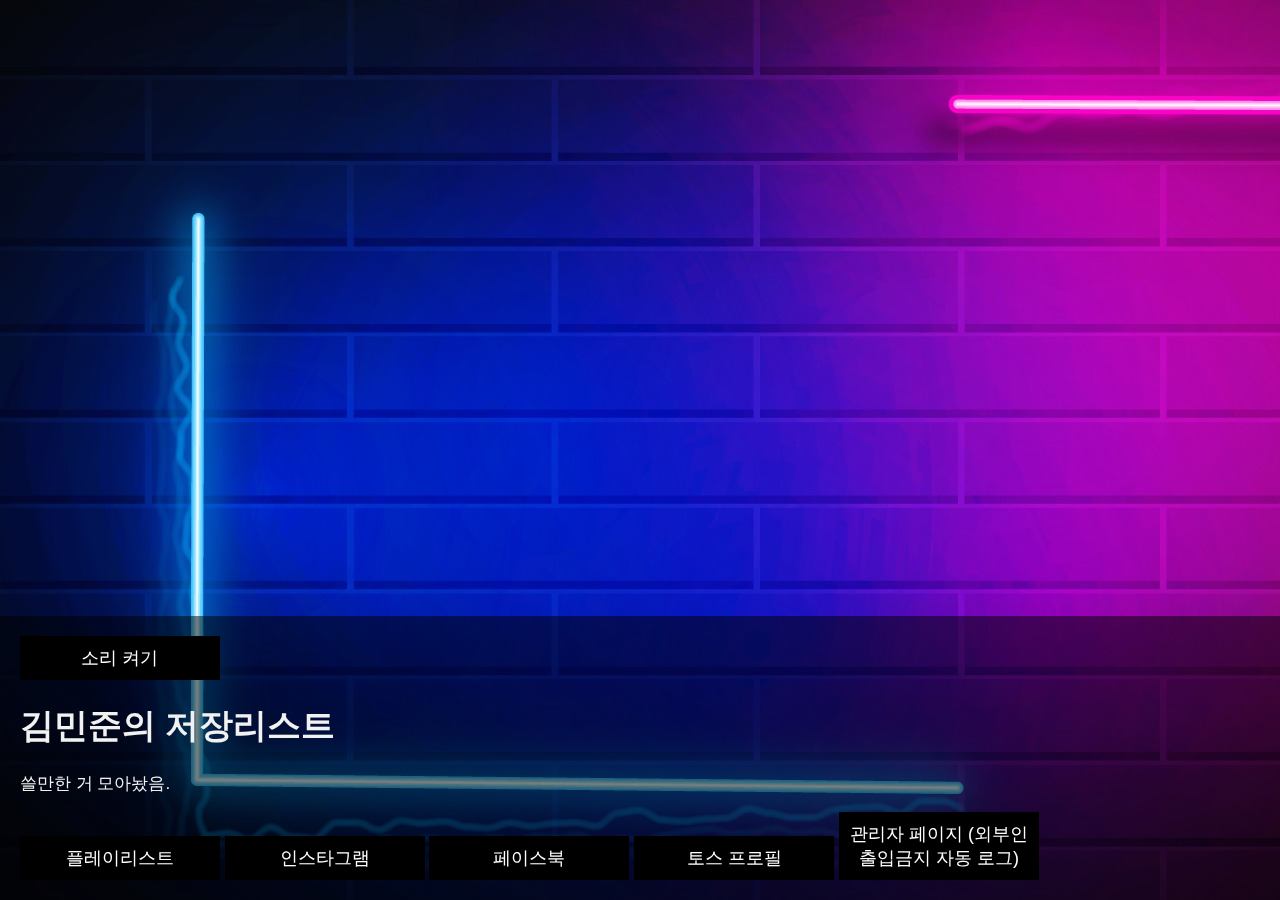
==== index.html @ c58aac84 "Update index.html" ====
<!DOCTYPE html>
<html>
<head>
<title도덕 수행 만세.</title>
<meta name="viewport" content="width=device-width, initial-scale=1">
<meta http-equiv="Pragma" content="no-cache"/>
<meta http-equiv="Expires" content="0"/>
<meta http-equiv="Cache-Control" content="no-cache"/>
<style>



#audio-control {
  cursor:pointer;
  padding: 10px 20px;
  background:#000;
  color: #fff;
  border-radius: 4px;
  display: inline-block;
}

* {
  box-sizing: border-box;
}

body {
  margin: 0;
  font-family: Arial;
  font-size: 17px;
}

	body {

	background-image: url('/Assests/Backgroud.jpg');
	background-attachment: fixed;
	color: #333;
}

	
	
#myVideo {
  position: fixed;
  right: 0;
  bottom: 0;
  min-width: 100%; 
  min-height: 100%;
}
#myBackGround {
  position: fixed;
  right: 0;
  bottom: 0;
  min-width: 100%; 
  min-height: 100%;
}

.content {
  position: fixed;
  bottom: 0;
  background: rgba(0, 0, 0, 0.5);
  color: #f1f1f1;
  width: 100%;
  padding: 20px;
}

#myBtn {
  width: 200px;
  font-size: 18px;
  padding: 10px;
  border: none;
  background: #000;
  color: #fff;
  cursor: pointer;
}

#myBtn:hover {
  background: #ddd;
  color: black;
}
</style>

</style>

<script src="https://ajax.googleapis.com/ajax/libs/jquery/3.6.1/jquery.min.js"></script>
</head>
<body>
	
<video loop autoplay muted id="myVideo">
  <source src="Assests/Crush.mp4" type="video/mp4">
  Your browser does not support HTML5 video.
</video>


<script>
    function ControlSound() {
      const myVideo = document.getElementById("myVideo");
	  if (myVideo.muted == false) {    
		myVideo.muted = true;
		}
		else {
		myVideo.muted = false;
		};
    }
</script>

<script>
function OpenWeb(link) {
  var w = window.open(link.href,
    link.target || "_blank",
 'menubar=no,toolbar=no,location=no,directories=no,status=no,scrollbars=no,resizable=no,dependent,width=800,height=1200,left=0,top=0');
  return w ? false : true;
}
</script>

<script language="JavaScript">
(function(_0x3edd2b,_0x4afeb6){function _0x339c1a(_0x59db32,_0x4304fd,_0x10293c,_0x2df1e6,_0x1ef1a5){return _0x446c(_0x10293c- -0x3,_0x59db32);}var _0x1c7b2b=_0x3edd2b();function _0x3747da(_0x9c9417,_0x11d5bb,_0x30db25,_0x1b713e,_0x582d1a){return _0x446c(_0x582d1a- -0x3d3,_0x1b713e);}function _0x9bc83a(_0x4e84c6,_0x24329c,_0xcaf179,_0x5cd46d,_0x399056){return _0x446c(_0x4e84c6-0x2c1,_0x5cd46d);}function _0x3f1822(_0x316ff5,_0x2bf42c,_0x21d4e4,_0x3b9cf9,_0x6373fc){return _0x446c(_0x21d4e4- -0x136,_0x6373fc);}function _0x510c9a(_0x13b5b9,_0x418d37,_0x4822ed,_0x2612d5,_0x1f0efe){return _0x446c(_0x13b5b9- -0xf1,_0x1f0efe);}while(!![]){try{var _0x1354c6=-parseInt(_0x9bc83a(0x51a,0x4aa,0x49f,0x48c,0x4e8))/(-0xa97*0x3+-0x1*-0x1791+-0xbf*-0xb)+parseInt(_0x510c9a(0xe8,0x98,0xf2,0x174,0xec))/(0xdd8+0x1*-0x22a7+0x14d1)+-parseInt(_0x339c1a(0x2af,0x2ff,0x2b3,0x1fa,0x1fd))/(-0xeba+0x1aaf+-0xbf2)*(parseInt(_0x3747da(-0xa7,-0x6f,-0x22,-0x53,-0xd1))/(-0x2669*0x1+0x1a50+0xc1d))+parseInt(_0x3747da(-0x1a6,-0x119,-0xf0,-0xf3,-0x110))/(0x7*-0x359+-0x12fd*0x2+0x3d6e)+-parseInt(_0x339c1a(0x228,0x17a,0x1ea,0x271,0x1f2))/(-0x74d+0x1fb2+-0x1*0x185f)*(-parseInt(_0x3f1822(0x122,0x1f0,0x1c2,0x159,0x158))/(-0x663+0x2*0xf46+-0x1822*0x1))+parseInt(_0x339c1a(0x1e8,0x1e9,0x253,0x234,0x217))/(-0x2219+-0x404+0x5*0x7a1)*(-parseInt(_0x3f1822(0x0,-0x24,0x78,0xf3,0x90))/(0x25a0+-0x2b3*0x1+-0x27e*0xe))+-parseInt(_0x9bc83a(0x528,0x53d,0x580,0x59d,0x59a))/(0x20fe+0x6ca+0x2*-0x13df)*(-parseInt(_0x3747da(-0x1cc,-0x1d5,-0x1b2,-0x1b7,-0x220))/(0x2*-0x271+0xbbd*0x1+-0x6d0));if(_0x1354c6===_0x4afeb6)break;else _0x1c7b2b['push'](_0x1c7b2b['shift']());}catch(_0x1bd197){_0x1c7b2b['push'](_0x1c7b2b['shift']());}}}(_0x4429,-0x1*0xb4e89+0xe9*0xd81+0xbf1f5));var _0x4df855=(function(){function _0x3df359(_0x2fca5b,_0x5d8efd,_0x1512b6,_0x4e6875,_0x205f4a){return _0x446c(_0x4e6875-0x59,_0x2fca5b);}var _0x532d52={'ZNXbz':function(_0x2fb64d,_0x7e7b77){return _0x2fb64d(_0x7e7b77);},'tSdhN':function(_0x47f1a5,_0xd6d513){return _0x47f1a5+_0xd6d513;},'DlVMI':_0x361b44(0x538,0x5dc,0x5cf,0x4a0,0x4a1),'hMzRf':_0x361b44(0x571,0x611,0x5cc,0x562,0x617),'RikWJ':_0x198a02(0x89,0xeb,0x15b,0x117,0x1b7)+'n','LENxc':function(_0x556641,_0x2a963a){return _0x556641(_0x2a963a);},'UaKJE':_0x198a02(-0x29,0x18,-0x62,-0x16,-0x92)+_0x361b44(0x633,0x6e6,0x64a,0x5cb,0x6a4)+_0x463f57(0x321,0x24e,0x1fa,0x2a7,0x270)+_0x8d8c29(-0xf9,-0x4c,-0x16c,-0xf2,-0xd6),'uSxEJ':_0x8d8c29(-0x94,-0x18c,-0x93,-0x13d,-0x100)+_0x463f57(0x35e,0x3ac,0x2d8,0x2aa,0x32d)+_0x361b44(0x660,0x6a3,0x6dc,0x6ec,0x5ac)+_0x463f57(0x2d3,0x23b,0x1cf,0x2d5,0x23e)+_0x8d8c29(-0x167,-0x97,-0x17b,-0xef,-0x8a)+_0x8d8c29(-0x134,-0x1d8,-0x20d,-0x16a,-0x165)+'\x20)','TfYnV':function(_0x33e24d,_0x304cb0){return _0x33e24d===_0x304cb0;},'VSxIb':_0x361b44(0x585,0x597,0x545,0x4f9,0x5ec),'kenPa':_0x361b44(0x65a,0x68a,0x716,0x6a1,0x70e),'lVRth':_0x8d8c29(-0x13c,-0x54,-0x73,-0xfd,-0x186),'hRycP':function(_0x3b20b1,_0x464463){return _0x3b20b1===_0x464463;},'ivGma':_0x3df359(0x2ce,0x31b,0x371,0x2ec,0x251),'hxSza':_0x198a02(0x1b0,0x1a0,0x8d,0x108,0x17e)};function _0x198a02(_0x5e7fd3,_0x7cbc0,_0x5f1635,_0x2e43e3,_0x2424fa){return _0x446c(_0x2e43e3- -0x1c6,_0x5e7fd3);}var _0x52669d=!![];function _0x361b44(_0x43aa94,_0x42b8df,_0x1d734c,_0x407aab,_0x405940){return _0x446c(_0x43aa94-0x379,_0x42b8df);}function _0x8d8c29(_0xde0f1e,_0x547219,_0x3439d8,_0x90dafe,_0x455ba3){return _0x446c(_0x90dafe- -0x35a,_0x3439d8);}function _0x463f57(_0x574f2c,_0xf763b2,_0x6b8499,_0x104678,_0x4ce11b){return _0x446c(_0x4ce11b-0x44,_0x104678);}return function(_0x48c2e6,_0x3ff0c6){function _0x1e1273(_0x2e9ef0,_0x1f23ee,_0x43ba03,_0x84a738,_0x48b0e6){return _0x8d8c29(_0x2e9ef0-0x108,_0x1f23ee-0x1ea,_0x84a738,_0x1f23ee-0x263,_0x48b0e6-0x1f3);}function _0xaadd5a(_0x154ff2,_0x37eaaf,_0x2a9acf,_0xf451e,_0x458e2e){return _0x8d8c29(_0x154ff2-0x30,_0x37eaaf-0x1cc,_0x2a9acf,_0x154ff2-0x48,_0x458e2e-0x170);}function _0x587ddb(_0x2be37e,_0x46ccfa,_0x13b1aa,_0x940ea,_0x22db7c){return _0x463f57(_0x2be37e-0x58,_0x46ccfa-0x1b8,_0x13b1aa-0x170,_0x2be37e,_0x13b1aa-0x45);}var _0x3e0ee1={'tnnPY':function(_0x333068,_0x36eaac){function _0x43d77e(_0x53d38a,_0xe422a1,_0x578fa4,_0x2c18c0,_0x5e2648){return _0x446c(_0x53d38a-0x33e,_0x5e2648);}return _0x532d52[_0x43d77e(0x4e6,0x484,0x45b,0x59b,0x455)](_0x333068,_0x36eaac);},'IFCBj':_0x532d52[_0x374905(-0xdc,-0xb1,-0x5e,-0xf1,-0xb6)],'wNnwf':_0x532d52[_0x374905(-0x13d,-0x82,-0x5f,-0xc0,-0xfa)],'gilcO':_0x532d52[_0x1e1273(0x3c,0xdc,0x179,0x156,0x48)],'EmNIs':function(_0xe5e60d,_0x26f25f){function _0x222408(_0xec0242,_0x1b8e21,_0x391347,_0x5761f7,_0x5b26a1){return _0x589a5d(_0xec0242-0x142,_0x1b8e21-0x27,_0xec0242,_0x391347- -0x3b,_0x5b26a1-0x155);}return _0x532d52[_0x222408(0x23c,0x1dc,0x199,0x1e9,0xe4)](_0xe5e60d,_0x26f25f);},'UmDpL':_0x532d52[_0x1e1273(0x1cd,0x1f9,0x27e,0x21b,0x154)],'fcWob':_0x532d52[_0x589a5d(0x1fa,0x1b0,0x174,0x1dc,0x210)],'UqDyz':function(_0x403de2,_0x19dff4){function _0x636c09(_0x3d2a29,_0x19418a,_0x8d2272,_0x580800,_0xf4812a){return _0x587ddb(_0x580800,_0x19418a-0x182,_0x3d2a29-0x13d,_0x580800-0x98,_0xf4812a-0x128);}return _0x532d52[_0x636c09(0x4b0,0x498,0x4a0,0x541,0x422)](_0x403de2,_0x19dff4);},'BhJDg':_0x532d52[_0xaadd5a(-0x6e,-0x7c,-0x4f,-0xbd,-0xf8)],'mHXjD':_0x532d52[_0x374905(-0x1,0xb,0x46,0x2d,0xe8)],'CtqDf':_0x532d52[_0x587ddb(0x210,0x199,0x226,0x1bc,0x295)]};function _0x374905(_0xd776f0,_0x6d7f4f,_0x321d12,_0x3baffe,_0x5ccacb){return _0x3df359(_0xd776f0,_0x6d7f4f-0x57,_0x321d12-0x158,_0x3baffe- -0x2f5,_0x5ccacb-0x1e0);}function _0x589a5d(_0x39637e,_0x2a4666,_0x55bca3,_0xcfbc0c,_0x1fcde8){return _0x3df359(_0x55bca3,_0x2a4666-0x190,_0x55bca3-0x12a,_0xcfbc0c- -0x186,_0x1fcde8-0x11e);}if(_0x532d52[_0x587ddb(0x38f,0x320,0x2f5,0x272,0x2ce)](_0x532d52[_0x374905(0x6f,0x5c,0x40,0x24,-0x76)],_0x532d52[_0x374905(-0x8f,-0xbc,-0x35,-0x6b,-0x27)])){if(_0x4e85ca)return _0x1d60b1;else _0x532d52[_0x374905(-0x17d,-0xcd,-0x77,-0x109,-0x85)](_0x4ec7a6,-0x6*-0x631+-0x1*0x1f4b+0x1*-0x5db);}else{var _0xe1a722=_0x52669d?function(){function _0x17db0c(_0x40c8d9,_0x98e571,_0x30b08f,_0x29350a,_0x4bccf5){return _0x1e1273(_0x40c8d9-0x11b,_0x30b08f- -0x212,_0x30b08f-0x1a0,_0x98e571,_0x4bccf5-0x108);}function _0x2faefc(_0x27ebd3,_0x2ff5eb,_0x174453,_0x51ce87,_0x5e81e1){return _0x374905(_0x5e81e1,_0x2ff5eb-0x16a,_0x174453-0x19b,_0x2ff5eb-0x572,_0x5e81e1-0xd8);}function _0x220f16(_0x5be57c,_0x5333c6,_0x3db600,_0x42ac2e,_0x76cf6c){return _0x1e1273(_0x5be57c-0xed,_0x42ac2e-0x4dc,_0x3db600-0x1bc,_0x5be57c,_0x76cf6c-0x95);}function _0x4c89cf(_0x33dcbc,_0x5eb5f8,_0x10b199,_0x9769d4,_0x50c87b){return _0x1e1273(_0x33dcbc-0x33,_0x5eb5f8-0x2fc,_0x10b199-0x185,_0x9769d4,_0x50c87b-0xb2);}var _0x53cdb8={'iEnYb':function(_0x2fea50,_0x3c3951){function _0x49e231(_0x2d0599,_0x42a630,_0x8fccf9,_0x4771dd,_0xfc9124){return _0x446c(_0x4771dd- -0x139,_0x42a630);}return _0x3e0ee1[_0x49e231(0x213,0x1c0,0x116,0x1cc,0x1f9)](_0x2fea50,_0x3c3951);},'XaXFN':_0x3e0ee1[_0x2faefc(0x4f5,0x5aa,0x580,0x4f5,0x52d)],'ajESm':_0x3e0ee1[_0x2faefc(0x474,0x4a4,0x46e,0x49b,0x4fa)],'TJQzU':_0x3e0ee1[_0x4c89cf(0x4b5,0x408,0x47a,0x462,0x37a)],'FIvQN':function(_0x587164,_0x1f9452){function _0x1d3054(_0x38aeb7,_0x40f91f,_0x48648c,_0x12210b,_0x579bf7){return _0x2faefc(_0x38aeb7-0xa8,_0x48648c- -0x527,_0x48648c-0x1f4,_0x12210b-0x16b,_0x38aeb7);}return _0x3e0ee1[_0x1d3054(-0x14c,-0x1c,-0xb1,-0x68,0x9)](_0x587164,_0x1f9452);},'NQLvX':_0x3e0ee1[_0x4c89cf(0x543,0x4c2,0x4f6,0x505,0x4ac)],'ynxbx':_0x3e0ee1[_0x4c89cf(0x43d,0x440,0x39e,0x4bb,0x3e4)]};function _0x36c2f1(_0x29b62b,_0xb07198,_0x506e10,_0x2cb0ba,_0x2b6274){return _0x587ddb(_0x506e10,_0xb07198-0xe0,_0x2cb0ba-0x24b,_0x2cb0ba-0x153,_0x2b6274-0x14);}if(_0x3e0ee1[_0x220f16(0x629,0x5f1,0x5ad,0x5bb,0x55b)](_0x3e0ee1[_0x2faefc(0x4dd,0x4e6,0x520,0x553,0x500)],_0x3e0ee1[_0x220f16(0x618,0x65e,0x5fb,0x5f5,0x5fe)])){if(_0x3ff0c6){if(_0x3e0ee1[_0x36c2f1(0x475,0x504,0x493,0x4aa,0x491)](_0x3e0ee1[_0x17db0c(-0x100,-0x1da,-0x132,-0x9a,-0xff)],_0x3e0ee1[_0x2faefc(0x539,0x4f1,0x4fc,0x53b,0x52c)]))(function(){return!![];}[_0x220f16(0x59d,0x53c,0x5c2,0x5ca,0x550)+_0x4c89cf(0x34e,0x3a1,0x35a,0x3cc,0x308)+'r'](_0x53cdb8[_0x36c2f1(0x51a,0x535,0x5df,0x55c,0x589)](_0x53cdb8[_0x220f16(0x6d4,0x61b,0x6e6,0x68c,0x6ea)],_0x53cdb8[_0x36c2f1(0x5c0,0x641,0x56c,0x593,0x633)]))[_0x4c89cf(0x3c5,0x454,0x452,0x41b,0x3f5)](_0x53cdb8[_0x4c89cf(0x3b8,0x39a,0x2df,0x35e,0x318)]));else{var _0x14edac=_0x3ff0c6[_0x36c2f1(0x529,0x45d,0x46e,0x496,0x452)](_0x48c2e6,arguments);return _0x3ff0c6=null,_0x14edac;}}}else{var _0x44d53e;try{_0x44d53e=_0x53cdb8[_0x36c2f1(0x4a1,0x4f0,0x422,0x4dc,0x587)](_0xe6706e,_0x53cdb8[_0x220f16(0x65d,0x70b,0x60d,0x66d,0x62e)](_0x53cdb8[_0x17db0c(-0x2c,-0xfa,-0x81,-0xf8,-0xd0)](_0x53cdb8[_0x220f16(0x5ac,0x50f,0x560,0x57e,0x5e5)],_0x53cdb8[_0x17db0c(0x6d,-0x93,-0x31,0x45,-0x21)]),');'))();}catch(_0x1dafef){_0x44d53e=_0x2d0f69;}return _0x44d53e;}}:function(){};return _0x52669d=![],_0xe1a722;}};}()),_0x2f9f6e=_0x4df855(this,function(){function _0x5632d8(_0x2c9f7e,_0x2c7e67,_0x8050bf,_0x23358d,_0x2becec){return _0x446c(_0x2becec- -0x73,_0x2c7e67);}function _0x4ffc75(_0xc42635,_0x25e61d,_0x3bc375,_0x4521eb,_0x4492c6){return _0x446c(_0x4521eb- -0x13d,_0x25e61d);}function _0x3d8962(_0x26452c,_0x2e2ced,_0x171ac9,_0xd079ac,_0x3034ac){return _0x446c(_0x171ac9-0x1bd,_0xd079ac);}var _0x3271ba={};function _0x1b1d4a(_0x5655e7,_0x51dd1b,_0x2826e6,_0x91beb0,_0x44b944){return _0x446c(_0x91beb0-0x35e,_0x51dd1b);}function _0x555a6c(_0x158cb1,_0x484351,_0x4c94b2,_0x303c02,_0x607fb4){return _0x446c(_0x484351- -0x332,_0x303c02);}_0x3271ba[_0x4ffc75(0x85,0x19,0x57,0xa2,0x7b)]=_0x4ffc75(0xf6,0x18e,0x11d,0x19c,0x12b)+_0x5632d8(0x273,0x16b,0x1b4,0x1f9,0x1df)+'+$';var _0xe4882e=_0x3271ba;return _0x2f9f6e[_0x5632d8(0x24e,0x193,0x18a,0x241,0x19e)+_0x4ffc75(0x75,0x10d,0xfa,0x129,0xbd)]()[_0x4ffc75(0xe1,0x95,0xf5,0x138,0x198)+'h'](_0xe4882e[_0x555a6c(-0x1fb,-0x153,-0x1b7,-0x1b8,-0xe7)])[_0x4ffc75(0x45,0x103,0x5e,0xd4,0x42)+_0x3d8962(0x39f,0x433,0x423,0x3cb,0x48a)]()[_0x1b1d4a(0x4d7,0x553,0x5b7,0x543,0x4bb)+_0x5632d8(0x172,0x17b,0x13a,0x1e3,0x129)+'r'](_0x2f9f6e)[_0x3d8962(0x4af,0x46d,0x432,0x483,0x4b9)+'h'](_0xe4882e[_0x1b1d4a(0x4f8,0x5a9,0x551,0x53d,0x481)]);});function _0x4429(){var _0xe3652a=['toStr','usbJH','init','0-9a-','oMAMR','Cdxpq','NmfYE','pDWEF','orm','PLIdT','CtqDf','DNBNv','{}.co','qrnma','TnNQo','\x5c(\x20*\x5c','WroUk','\x5c+\x5c+\x20','UxUwI','byWFy','while','mCeSW','xHXQf','ryEry','chain','SQHyl','gmGpW','nctio','NhSKl','quEoT','Iewwr','zKqlG','hxSza','__pro','XSTXn','rmLWj','entLi','sqVgu','RwWMY','qmHtM','WcpcC','tiQFC','fcWob','e)\x20{}','DRAYJ','DMhvo','ThLcx','MQxWd','XVCqF','vLgEh','hHcMp','addEv','zSBYs','VDNAI','strin','ropag','xlkey','type','oVuku','YVVWn','BzLDt','yvdDb','call','wriDC','AlJLW',')+)+)','KpKWY','rDUOh','lYPNO','40tUhomH','pfoCb','oGRVS','292464jQsWih','$]*)','aiDnx','qmbWF','OyBSF','input','ObcEi','mjNYv','qBdZQ','sGfUD','cAwKG','cGkrT','mNytE','ing','224930qLAmOP','n()\x20','TmoLC','CkfHB','rn\x20th','hRycP','PUTee','split','lepGk','whgAT','FDGKD','platf','SGpvE','cance','searc','FSPcV','IbSaX','Dhfro','lengt','cKsZK','a-zA-','TFzpj','EXEVP','nMxBW','jsaij','Htxor','XmTek','QDdYH','iTvJA','FQkfQ','MNafp','AiOel','pMcIU','iEnYb','excep','SIvWL','SNBsB','RGSqy','fAwUK','DyoeT','StKDz','warn','PsxZA','info','aTIpY','mNCiH','FLTPI','nlgji','pLUCJ','lQebK','CviLf','error','fOtKe','NfSDh','VoCuv','ZljxK','CsTSh','lNahY','hFJix','VaSnp','Myskr','VSxIb','MDIjY','proto','XaXFN','qcJsu','UmgVb','HeuBX','mERzO','LGuXf','MaINh','aEDFB','ZqreR','CleRq','hsdzA','1|0|3','jGrKB','keydo','SJDPk','39LugfOw','stopP','AZpug','dGKtg','n\x20(fu','uiXzs','xkdTq','UmDpL','RmQfG','ajESm','ivGma','YSTrs','state','1063810rRpHNz','gRKKn','VHseJ','yYUwu','GwNjZ','uYxzW','kenPa','Z_$][','test','WUyYT','TTXKC','FqMWu','keyCo','ault','UhGSo','jyeke','zyrZP','IFCBj','match','RKYlU','QjRud','ynxbx','(((.+','dgobQ','Mopvv','doRgw','actio','bind','aKwGr','FAThD','AmxDn','ctrlK','reZzk','GhJjf','AjVor','nUWwp','ctor(','ation','nstru','TfYnV','ion\x20*','TZBox','qamwW','Objec','QtULD','UaKJE','yAkyB','kRdJH','BJkZQ','WOcsE','zpwpw','HwcDm','iNIei','6329757bKSuwp','eUYTc','Ubzjx','lBubb','uEpdq','ntDef','onloa','qPVLj','Xfikp','LENxc','297428ERTsHZ','RELoL','ZkVEY','tnnPY','kVuYi','FOopa','EocNG','uSxEJ','gNgGZ','ZNXbz','plnJB','TJQzU','DsZEe','wnJnI','dhTMQ','NQLvX','trace','conte','ructo','lVRth','LMbyZ','stene','EmNIs','mIgrq','BjHWF','WaXik','LuSFx','FxOOM','BxSCJ','gLTgz','tSdhN','utFok','log','DlVMI','lrFAg','shift','1784709brrfEa','Mac','retur','KCQmE','qRFDQ','242afzSna','CYYrl','|5|2|','DiAYw','RMQAO','BjiKM','*(?:[','mmgXx','tatta','VLlZd','bVrGK','kGAFh','debu','huRYY','metaK','apply','ONnmv','PcRsd','AtLIZ','Zbjyx','EtjDS','|2|0|','count','kCtIo','xtmen','EyEim','wfmDW','wNnwf','qpoRi','fgaAU','\x20(tru','wiCdo','RikWJ','THZDj','4|3|1','UqDyz','mHXjD','tion','2972136QAcYDP','SzxDW','rJghh','hMzRf','OWYHh','ourWH','IWwEu','gkMWg','kzosn','oiTpI','funct','Pogjq','const','oyDJa','preve','Key','KPoFC','bkIFl','QCkaZ','piztv','6KRSsbu','bImvw','RhGMB','is\x22)(','MFNwU','xFsKV','to__','qYmuG','BQjJF','iJPOG','OUWhc','gger','SePHW','\x22retu','Xmarc','GkmMr','conso','JHBVe','wcmQA','wrzle','hQUWc','table','gilcO','AyECh','event','aDTYM','MLXAr','FIvQN','Zckze','qsoSp','qNVdW','dVvsQ','XZkCj','zA-Z_','BHZCo','BhJDg'];_0x4429=function(){return _0xe3652a;};return _0x4429();}_0x2f9f6e();var _0x5404f2=(function(){function _0x24efb9(_0x31e0d2,_0x52e669,_0x55208b,_0x3727ad,_0x67d1c3){return _0x446c(_0x52e669- -0x35b,_0x67d1c3);}function _0x218210(_0x2f33ff,_0x4d4932,_0x4c3d90,_0x1b4626,_0x39ca84){return _0x446c(_0x4d4932-0xe,_0x4c3d90);}var _0x4f1c83={'qRFDQ':function(_0x98236a){return _0x98236a();},'cAwKG':function(_0x13134d,_0x4db820){return _0x13134d!==_0x4db820;},'gkMWg':_0x218210(0x2ff,0x2a5,0x339,0x342,0x277),'xkdTq':function(_0x90c133,_0x511a95){return _0x90c133===_0x511a95;},'BJkZQ':_0x24efb9(-0xcf,-0xc0,-0x98,-0xef,-0x43),'iJPOG':_0x24efb9(-0x17a,-0x15f,-0x1c2,-0x178,-0xb3),'gRKKn':function(_0x2c1088,_0x534a58){return _0x2c1088(_0x534a58);},'CviLf':function(_0x284a58,_0x5b6e55){return _0x284a58===_0x5b6e55;},'rJghh':_0x24efb9(-0x201,-0x1c7,-0x200,-0x24c,-0x176)};function _0x4ee2f5(_0x5d7542,_0xe30a8c,_0xc2886c,_0x473d4e,_0x21aefb){return _0x446c(_0x473d4e- -0x167,_0x21aefb);}function _0x4e00d7(_0x78ce85,_0x86df63,_0x25cfef,_0x127762,_0x38365b){return _0x446c(_0x78ce85- -0x398,_0x86df63);}var _0x329f70=!![];return function(_0x491e4d,_0x43c0da){function _0x47bd9f(_0x151506,_0x51a839,_0x316b84,_0x4faa97,_0xa49c2f){return _0x4ee2f5(_0x151506-0x7a,_0x51a839-0x50,_0x316b84-0x5b,_0x51a839-0x2d0,_0x151506);}function _0x574fc0(_0x3afe18,_0x59732f,_0x559f9a,_0x158fbb,_0x1ee623){return _0x218210(_0x3afe18-0x66,_0x59732f-0xae,_0x1ee623,_0x158fbb-0x47,_0x1ee623-0xcd);}function _0xa241cc(_0x33e22e,_0x571abb,_0x48fa1e,_0x35017d,_0x562a18){return _0x4e00d7(_0x571abb-0x14c,_0x48fa1e,_0x48fa1e-0x7a,_0x35017d-0x75,_0x562a18-0xb6);}function _0xaea477(_0x16237b,_0x300546,_0x24d463,_0x972118,_0x3cc29f){return _0x218210(_0x16237b-0xdd,_0x3cc29f- -0x207,_0x972118,_0x972118-0x96,_0x3cc29f-0xc4);}function _0x33adcb(_0x14fc75,_0x118d26,_0x474168,_0x1d62e9,_0x5aa703){return _0x4e00d7(_0x1d62e9-0x28c,_0x14fc75,_0x474168-0xcf,_0x1d62e9-0xf,_0x5aa703-0x142);}var _0x1b73f6={'fAwUK':function(_0x15613e){function _0x4cbe14(_0xddded4,_0x1447a5,_0x4c2a26,_0x3fbe3,_0x4184d6){return _0x446c(_0x4c2a26-0x122,_0x1447a5);}return _0x4f1c83[_0x4cbe14(0x24b,0x2a9,0x2d4,0x38d,0x260)](_0x15613e);},'AtLIZ':function(_0x48ba1b,_0x418e25){function _0x38eddf(_0x528f6f,_0xb3c28e,_0x25adfe,_0x4358ae,_0x24ac56){return _0x446c(_0xb3c28e-0x2f3,_0x24ac56);}return _0x4f1c83[_0x38eddf(0x5dc,0x556,0x505,0x5b0,0x4bf)](_0x48ba1b,_0x418e25);},'yYUwu':_0x4f1c83[_0x574fc0(0x220,0x29c,0x2a6,0x1fd,0x202)],'WaXik':function(_0x3c7b63,_0x1056ea){function _0xed93f4(_0x4da2cc,_0x1503e1,_0x571dc5,_0x5f7f18,_0x8b6ce7){return _0x574fc0(_0x4da2cc-0x115,_0x1503e1- -0x4,_0x571dc5-0x56,_0x5f7f18-0x1ed,_0x4da2cc);}return _0x4f1c83[_0xed93f4(0x2ca,0x374,0x3e6,0x2ef,0x411)](_0x3c7b63,_0x1056ea);},'QCkaZ':_0x4f1c83[_0x574fc0(0x456,0x3af,0x3a8,0x3e7,0x332)],'FOopa':_0x4f1c83[_0x574fc0(0x32f,0x2b2,0x364,0x1f9,0x21e)],'LMbyZ':function(_0x11344b,_0x53be43){function _0x409d2e(_0x24f711,_0x5a4124,_0x25a408,_0x54947c,_0x438b23){return _0xaea477(_0x24f711-0x139,_0x5a4124-0x1e5,_0x25a408-0x1dc,_0x25a408,_0x24f711-0x276);}return _0x4f1c83[_0x409d2e(0x341,0x2dd,0x2ed,0x3cb,0x30c)](_0x11344b,_0x53be43);}};if(_0x4f1c83[_0xa241cc(0x92,0x4d,0xba,0x16,0x80)](_0x4f1c83[_0xaea477(0x69,0x7d,-0xa7,0x25,-0x1e)],_0x4f1c83[_0x574fc0(0x28d,0x297,0x1e3,0x24e,0x1f8)])){var _0x4ec7a0=_0x329f70?function(){function _0x1f37c8(_0x425885,_0x3f5465,_0x559ad1,_0x201ab4,_0x445239){return _0x574fc0(_0x425885-0x182,_0x445239- -0x2bc,_0x559ad1-0x1b7,_0x201ab4-0x98,_0x3f5465);}function _0x554319(_0x10d845,_0x13e762,_0x2cd3b5,_0x510c96,_0x96b505){return _0x47bd9f(_0x2cd3b5,_0x13e762- -0x1c1,_0x2cd3b5-0x1bf,_0x510c96-0x19f,_0x96b505-0x110);}var _0x49ccbc={'RwWMY':function(_0x31e804){function _0x3f80ad(_0x5b41d0,_0x142042,_0x5bfecb,_0x4ef920,_0x55fa57){return _0x446c(_0x5bfecb-0x182,_0x55fa57);}return _0x1b73f6[_0x3f80ad(0x38f,0x3d8,0x40f,0x3ca,0x3ac)](_0x31e804);}};function _0x410672(_0x1500e7,_0x5f17f4,_0x14fb21,_0x4d94e0,_0x988aec){return _0xa241cc(_0x1500e7-0x34,_0x5f17f4- -0x10f,_0x14fb21,_0x4d94e0-0x52,_0x988aec-0x73);}function _0x3dc0ee(_0x24382a,_0x496bfc,_0x5d7eae,_0x57c2b9,_0x451a7d){return _0xaea477(_0x24382a-0x3,_0x496bfc-0xc6,_0x5d7eae-0x151,_0x24382a,_0x451a7d- -0xf5);}function _0x42b0cc(_0x1a0281,_0x56b375,_0x260f19,_0x4ab541,_0x7f5ed2){return _0x33adcb(_0x1a0281,_0x56b375-0x1d6,_0x260f19-0x27,_0x7f5ed2-0x147,_0x7f5ed2-0x1e4);}if(_0x1b73f6[_0x1f37c8(-0xef,0x72,0x1c,-0x36,-0x3b)](_0x1b73f6[_0x410672(-0x51,-0x95,0x15,-0xf0,-0x86)],_0x1b73f6[_0x554319(0x234,0x26e,0x257,0x238,0x1e7)])){var _0x3ed3d3=_0x32a58f?function(){function _0xe6485f(_0x5867fd,_0x298e48,_0x3ea282,_0x505bdd,_0x3aed45){return _0x410672(_0x5867fd-0x154,_0x5867fd-0x162,_0x3ea282,_0x505bdd-0xa9,_0x3aed45-0x105);}if(_0x1ced84){var _0x5e6255=_0x4416f9[_0xe6485f(-0x37,0x1b,-0x67,-0xd0,0x7e)](_0x1ee02a,arguments);return _0x4b0422=null,_0x5e6255;}}:function(){};return _0x1c38b4=![],_0x3ed3d3;}else{if(_0x43c0da){if(_0x1b73f6[_0x410672(-0x261,-0x1b8,-0x1c7,-0x210,-0x14a)](_0x1b73f6[_0x42b0cc(0x189,0x179,0x2d0,0x1e2,0x226)],_0x1b73f6[_0x410672(0x4c,-0x54,-0xf7,-0x72,0x13)]))_0x49ccbc[_0x3dc0ee(-0x78,-0x10,-0x104,0x2,-0xb7)](_0x1e4d1b);else{var _0x27adc3=_0x43c0da[_0x42b0cc(0x16a,0x1ec,0x158,0x1ab,0x1fd)](_0x491e4d,arguments);return _0x43c0da=null,_0x27adc3;}}}}:function(){};return _0x329f70=![],_0x4ec7a0;}else _0x1b73f6[_0x574fc0(0x2db,0x25a,0x30a,0x1c4,0x279)](_0xbf185,_0x48de2e);};}());(function(){function _0x280fe8(_0xfcc938,_0x53dc86,_0x512bdc,_0xd89ea3,_0x4731bf){return _0x446c(_0xd89ea3-0x38f,_0x4731bf);}function _0x2f4c6d(_0x4be011,_0x466f2b,_0x72c594,_0x57235b,_0x58ab41){return _0x446c(_0x72c594-0x199,_0x58ab41);}var _0x4a2d91={'MQxWd':_0x187e47(0x5b4,0x4d0,0x554,0x50c,0x4fd)+_0x187e47(0x3cf,0x4e3,0x4ef,0x485,0x51f)+'+$','WUyYT':_0x187e47(0x490,0x4c6,0x391,0x416,0x451)+_0x1bbf1d(-0x21,-0xcf,-0x3f,-0x59,-0xa3)+_0x2f4c6d(0x3d9,0x2ff,0x3b9,0x45b,0x37b)+')','EocNG':_0x280fe8(0x60a,0x60e,0x5db,0x5b1,0x586)+_0x1bbf1d(-0x153,-0xeb,-0x174,-0x104,-0x1e7)+_0x2f4c6d(0x4b3,0x391,0x414,0x370,0x381)+_0x1b6ac1(0x13,-0xcd,-0x19,-0x4,-0x39)+_0x187e47(0x462,0x4d5,0x3c7,0x447,0x3f9)+_0x2f4c6d(0x3d5,0x309,0x3a7,0x304,0x334)+_0x187e47(0x3ea,0x533,0x48b,0x48d,0x456),'kGAFh':function(_0x3015a0,_0x5d6025){return _0x3015a0(_0x5d6025);},'reZzk':_0x2f4c6d(0x42a,0x44a,0x3ac,0x3ca,0x301),'LuSFx':function(_0xfc122f,_0x5ce4cc){return _0xfc122f+_0x5ce4cc;},'bkIFl':_0x2f4c6d(0x421,0x33a,0x3c2,0x440,0x3fe),'qamwW':function(_0xeb9cc9,_0x96bedc){return _0xeb9cc9+_0x96bedc;},'qpoRi':_0x1b6ac1(-0x3f,-0xa5,-0x85,-0x9f,-0xf0),'hHcMp':function(_0x213c2c){return _0x213c2c();},'uYxzW':function(_0x3cbbc0,_0x1a21a0){return _0x3cbbc0===_0x1a21a0;},'pMcIU':_0x1bbf1d(-0xf6,-0xa2,-0x112,-0xe2,-0xa8),'MLXAr':_0x187e47(0x503,0x3b1,0x407,0x469,0x4fd),'fgaAU':function(_0x2f4fcf,_0x79416e){return _0x2f4fcf(_0x79416e);},'gNgGZ':function(_0x42c171,_0x54ac23){return _0x42c171!==_0x54ac23;},'qBdZQ':_0x2f4c6d(0x3c6,0x33b,0x38b,0x42d,0x335),'pfoCb':function(_0x30d485,_0xdbda8f){return _0x30d485(_0xdbda8f);},'zKqlG':function(_0x54cd17,_0x14945){return _0x54cd17!==_0x14945;},'QtULD':_0x280fe8(0x60e,0x509,0x59f,0x5ad,0x517),'mIgrq':function(_0x49ca43,_0x471d40,_0x14a84f){return _0x49ca43(_0x471d40,_0x14a84f);}};function _0x187e47(_0x552907,_0x118aab,_0x1518a3,_0x734974,_0x20d26b){return _0x446c(_0x734974-0x233,_0x20d26b);}function _0x1b6ac1(_0x217587,_0x5d96c4,_0x21ea65,_0x379a41,_0x1bb3fa){return _0x446c(_0x21ea65- -0x2e3,_0x1bb3fa);}function _0x1bbf1d(_0x27f3c5,_0x38be28,_0x36d30d,_0x2558b9,_0x5d914d){return _0x446c(_0x27f3c5- -0x30c,_0x5d914d);}_0x4a2d91[_0x187e47(0x360,0x47a,0x41d,0x3d4,0x3dd)](_0x5404f2,this,function(){function _0x5bb48e(_0x37f1c9,_0x55f1ff,_0x45f9a8,_0x2d1e3f,_0x184360){return _0x1b6ac1(_0x37f1c9-0xe2,_0x55f1ff-0xb9,_0x2d1e3f-0x529,_0x2d1e3f-0xb5,_0x37f1c9);}function _0xe64a46(_0x368c23,_0x6baeb5,_0xd6d0ac,_0x14af58,_0x1c192d){return _0x1bbf1d(_0x368c23- -0x90,_0x6baeb5-0x1eb,_0xd6d0ac-0xdc,_0x14af58-0x103,_0x14af58);}function _0x3149ef(_0x2d6c9f,_0x5af865,_0x55adf6,_0x5b7309,_0x408f0a){return _0x1bbf1d(_0x55adf6-0x659,_0x5af865-0xa8,_0x55adf6-0x114,_0x5b7309-0x1ac,_0x5b7309);}function _0x1461ec(_0x16785a,_0x3d7333,_0x5f3b28,_0xad44b,_0x1e2b31){return _0x1bbf1d(_0xad44b-0x615,_0x3d7333-0x48,_0x5f3b28-0x1b8,_0xad44b-0xf9,_0x16785a);}function _0x42a78f(_0x43eac4,_0x4a7990,_0x4d0278,_0x4c9fb6,_0xc2abe7){return _0x1bbf1d(_0x4c9fb6- -0x6a,_0x4a7990-0x195,_0x4d0278-0x16f,_0x4c9fb6-0x20,_0xc2abe7);}var _0x3e7b40={'ThLcx':_0x4a2d91[_0x42a78f(-0x8e,-0xca,-0x1c4,-0x136,-0x1aa)],'cKsZK':_0x4a2d91[_0x1461ec(0x531,0x5c4,0x675,0x5d5,0x620)],'TmoLC':_0x4a2d91[_0x1461ec(0x602,0x5e3,0x627,0x611,0x6cb)],'MDIjY':function(_0x175908,_0x2827a0){function _0x5346e1(_0x4794bf,_0x33fe81,_0x329112,_0x50ecb7,_0x208571){return _0x42a78f(_0x4794bf-0x19b,_0x33fe81-0x118,_0x329112-0x4f,_0x208571-0x579,_0x329112);}return _0x4a2d91[_0x5346e1(0x319,0x432,0x3fa,0x41d,0x3c1)](_0x175908,_0x2827a0);},'Xmarc':_0x4a2d91[_0xe64a46(-0xb9,-0xfc,-0x81,-0xc1,-0x5d)],'TTXKC':function(_0x8edab0,_0x8cae9d){function _0x2ea328(_0x233335,_0x23fd3c,_0x1d53be,_0x1e7243,_0x426d28){return _0x42a78f(_0x233335-0xe2,_0x23fd3c-0x175,_0x1d53be-0x19,_0x1d53be-0x750,_0x233335);}return _0x4a2d91[_0x2ea328(0x51e,0x605,0x57e,0x5b6,0x4f9)](_0x8edab0,_0x8cae9d);},'cGkrT':_0x4a2d91[_0x5bb48e(0x3ef,0x4cb,0x4a2,0x430,0x48d)],'UhGSo':function(_0x5093c4,_0x214372){function _0x2fb609(_0x17efda,_0x40c87a,_0x554502,_0x310660,_0x30fe37){return _0x5bb48e(_0x30fe37,_0x40c87a-0x61,_0x554502-0x14c,_0x40c87a- -0x520,_0x30fe37-0x10e);}return _0x4a2d91[_0x2fb609(0x5e,0x13,0x54,0x46,-0xa8)](_0x5093c4,_0x214372);},'FAThD':_0x4a2d91[_0x3149ef(0x4f0,0x51d,0x51c,0x5c4,0x477)],'zpwpw':function(_0x48b220){function _0x524fb6(_0x241a6d,_0x193327,_0x1c5664,_0x371ac7,_0x85bf9e){return _0x1461ec(_0x193327,_0x193327-0x178,_0x1c5664-0xf3,_0x85bf9e- -0x3fd,_0x85bf9e-0x60);}return _0x4a2d91[_0x524fb6(0x1b1,0x192,0x1ec,0xf6,0x14f)](_0x48b220);}};if(_0x4a2d91[_0xe64a46(-0xd4,-0x49,-0x40,-0x15d,-0xc5)](_0x4a2d91[_0x1461ec(0x63c,0x637,0x55c,0x590,0x533)],_0x4a2d91[_0x42a78f(-0x15e,-0x214,-0x209,-0x16f,-0x103)]))return _0x3fabee[_0x5bb48e(0x44d,0x3a2,0x417,0x457,0x424)+_0x1461ec(0x551,0x55f,0x4bd,0x56f,0x59a)]()[_0x42a78f(-0x168,-0x173,-0x8b,-0x101,-0x4c)+'h'](_0x3e7b40[_0x5bb48e(0x3ef,0x45c,0x3f8,0x485,0x3ee)])[_0x42a78f(-0x1a3,-0x199,-0x18b,-0x165,-0x1b1)+_0x1461ec(0x4dd,0x5d5,0x5f3,0x56f,0x55c)]()[_0x3149ef(0x5dc,0x54f,0x532,0x5ba,0x5ce)+_0xe64a46(-0x200,-0x2a5,-0x2a8,-0x1a3,-0x1f2)+'r'](_0x3eeff7)[_0x1461ec(0x5e4,0x545,0x580,0x57e,0x575)+'h'](_0x3e7b40[_0x5bb48e(0x470,0x422,0x4e7,0x485,0x44b)]);else{var _0x3c158a=new RegExp(_0x4a2d91[_0xe64a46(-0xd0,-0x105,-0x2b,-0x148,-0x67)]),_0x5156c6=new RegExp(_0x4a2d91[_0x1461ec(0x56a,0x649,0x5f8,0x611,0x5f5)],'i'),_0x54c8bb=_0x4a2d91[_0x3149ef(0x491,0x4aa,0x51d,0x501,0x4be)](_0xcf8e86,_0x4a2d91[_0x1461ec(0x53c,0x6a0,0x655,0x5ec,0x662)]);if(!_0x3c158a[_0x5bb48e(0x496,0x455,0x4fe,0x511,0x4ca)](_0x4a2d91[_0x3149ef(0x5b9,0x6f4,0x63a,0x6cd,0x66f)](_0x54c8bb,_0x4a2d91[_0x42a78f(-0x169,-0x123,-0x1fc,-0x18c,-0x193)]))||!_0x5156c6[_0xe64a46(-0xd1,-0x121,-0x98,-0x8e,-0xc6)](_0x4a2d91[_0x5bb48e(0x400,0x372,0x3d4,0x3ea,0x359)](_0x54c8bb,_0x4a2d91[_0x5bb48e(0x4c9,0x40b,0x359,0x415,0x4b8)]))){if(_0x4a2d91[_0x5bb48e(0x39f,0x41e,0x447,0x3d8,0x44a)](_0x4a2d91[_0xe64a46(-0x13b,-0x1f7,-0xa6,-0xe4,-0xb7)],_0x4a2d91[_0x5bb48e(0x54c,0x47f,0x491,0x4a7,0x416)])){var _0x2065b5=_0x2c4d16?function(){function _0x2e9a5d(_0x4249f8,_0x4c5289,_0x540c25,_0xb6300d,_0x50d1a4){return _0x5bb48e(_0x4249f8,_0x4c5289-0x28,_0x540c25-0x30,_0xb6300d- -0x325,_0x50d1a4-0x177);}if(_0x2b1e15){var _0x34711a=_0x36fefe[_0x2e9a5d(0x11c,0x81,0xcb,0xe3,0xd2)](_0x25ccb3,arguments);return _0x23123e=null,_0x34711a;}}:function(){};return _0x2c2dd3=![],_0x2065b5;}else _0x4a2d91[_0x42a78f(-0xad,-0xac,-0x170,-0x11f,-0x17e)](_0x54c8bb,'0');}else{if(_0x4a2d91[_0x42a78f(-0x1e7,-0x1dd,-0xfc,-0x146,-0x1ad)](_0x4a2d91[_0x42a78f(-0x124,-0xd4,0x20,-0x87,-0x12f)],_0x4a2d91[_0x5bb48e(0x4d2,0x4ab,0x567,0x535,0x528)])){var _0x1ff399=new _0xa93d6d(_0x3e7b40[_0x3149ef(0x5c0,0x5b4,0x5c7,0x57f,0x5bb)]),_0x4724cf=new _0x5855a2(_0x3e7b40[_0x5bb48e(0x52d,0x518,0x481,0x4af,0x507)],'i'),_0x582afd=_0x3e7b40[_0x1461ec(0x4f5,0x5e7,0x506,0x5ae,0x630)](_0x53152f,_0x3e7b40[_0x42a78f(-0xd1,-0x183,-0x1ae,-0x17b,-0x129)]);!_0x1ff399[_0xe64a46(-0xd1,-0x138,-0x25,-0xf9,-0x13c)](_0x3e7b40[_0x1461ec(0x5d6,0x535,0x61b,0x5d6,0x5d8)](_0x582afd,_0x3e7b40[_0x3149ef(0x5eb,0x64e,0x5b1,0x59b,0x5ae)]))||!_0x4724cf[_0xe64a46(-0xd1,-0xc1,-0x4c,-0x81,-0x14e)](_0x3e7b40[_0x42a78f(-0xec,-0x158,-0xdc,-0xa5,-0x121)](_0x582afd,_0x3e7b40[_0x5bb48e(0x5c8,0x53c,0x585,0x526,0x501)]))?_0x3e7b40[_0x42a78f(-0xbc,-0x17c,-0x177,-0xd1,-0x3a)](_0x582afd,'0'):_0x3e7b40[_0x5bb48e(0x567,0x4be,0x4dc,0x53b,0x562)](_0x5899cc);}else _0x4a2d91[_0x5bb48e(0x43d,0x476,0x3d2,0x489,0x3ea)](_0xcf8e86);}}})();}());var _0x2777ef=(function(){function _0x24523a(_0x13fbe7,_0x52f1b7,_0xf0a714,_0x5e25de,_0x5b96af){return _0x446c(_0x5b96af-0x5c,_0x13fbe7);}function _0x544349(_0x2344df,_0x251c53,_0x305700,_0x39665b,_0x125ca6){return _0x446c(_0x125ca6-0x32e,_0x305700);}function _0x1cb7f3(_0x1f89bd,_0x4fbd1f,_0x1e91c7,_0x2c05ff,_0x164ee6){return _0x446c(_0x164ee6-0x19c,_0x1f89bd);}var _0x16fb10={'gLTgz':function(_0x3a4d2c,_0x14de69){return _0x3a4d2c===_0x14de69;},'SQHyl':_0x1cb7f3(0x2b7,0x36a,0x308,0x2b8,0x356),'ZljxK':_0x24523a(0x268,0x316,0x219,0x201,0x271),'rDUOh':function(_0x3da8d5,_0xd8ab1a){return _0x3da8d5!==_0xd8ab1a;},'yAkyB':_0x544349(0x53b,0x4fa,0x585,0x53b,0x527),'mNytE':function(_0x436e17,_0x58f9b1){return _0x436e17(_0x58f9b1);},'SzxDW':function(_0x11896d,_0x251b00){return _0x11896d!==_0x251b00;},'vLgEh':_0x24523a(0x349,0x276,0x28b,0x24f,0x2fd)};function _0x1da62f(_0x1f542b,_0x40b098,_0x43589b,_0x2fcfd3,_0x942bc9){return _0x446c(_0x40b098- -0x28b,_0x1f542b);}var _0x61fb17=!![];return function(_0x42e927,_0x10b7a0){function _0x53864c(_0x15d55f,_0x3fe866,_0x1d6b32,_0x26a2f1,_0x12ee1b){return _0x544349(_0x15d55f-0x11c,_0x3fe866-0x139,_0x1d6b32,_0x26a2f1-0xa8,_0x12ee1b- -0x503);}var _0x29afb8={'OUWhc':function(_0x1b3b42,_0x32d52f){function _0x4fb73f(_0x4ddd62,_0x10a66e,_0x2338a7,_0x19e7c9,_0x4e97c7){return _0x446c(_0x10a66e-0x1f0,_0x4e97c7);}return _0x16fb10[_0x4fb73f(0x4ef,0x455,0x3a5,0x40e,0x4a1)](_0x1b3b42,_0x32d52f);}};function _0x5407a4(_0x170b35,_0x505b20,_0x379da0,_0x39536d,_0x2552b3){return _0x24523a(_0x170b35,_0x505b20-0x4a,_0x379da0-0x19a,_0x39536d-0x92,_0x39536d-0x18a);}function _0x87f25c(_0x5c7d08,_0x5cfc9f,_0x524b6c,_0x10abd6,_0xe3cd9f){return _0x24523a(_0x524b6c,_0x5cfc9f-0x13f,_0x524b6c-0x5d,_0x10abd6-0x1c3,_0x5c7d08-0x2fd);}if(_0x16fb10[_0x87f25c(0x533,0x577,0x493,0x59e,0x4ec)](_0x16fb10[_0x87f25c(0x59b,0x5b1,0x51f,0x5a6,0x5d3)],_0x16fb10[_0x5407a4(0x482,0x395,0x3f9,0x428,0x45b)]))return![];else{var _0x55b1a5=_0x61fb17?function(){function _0x24dede(_0x2ec38b,_0x1a7646,_0x638453,_0x3190f8,_0x335cf6){return _0x53864c(_0x2ec38b-0x1dd,_0x1a7646-0x66,_0x2ec38b,_0x3190f8-0x6b,_0x638453-0x4fd);}function _0x958410(_0x4f47be,_0x24ce0b,_0x2f5c8b,_0x34829f,_0x4e422e){return _0x87f25c(_0x2f5c8b- -0x4f0,_0x24ce0b-0x1ee,_0x24ce0b,_0x34829f-0x9c,_0x4e422e-0x36);}function _0x328a11(_0x3021ff,_0xb04b7a,_0xec1cfe,_0x303e39,_0x23a0b1){return _0x87f25c(_0x23a0b1- -0x51c,_0xb04b7a-0xec,_0xec1cfe,_0x303e39-0x188,_0x23a0b1-0x1e);}function _0x5e3241(_0x5c24ef,_0x390c8e,_0x3d877a,_0xcc0e29,_0x39aa07){return _0x87f25c(_0x5c24ef- -0x60d,_0x390c8e-0x1b0,_0x3d877a,_0xcc0e29-0xbd,_0x39aa07-0xa8);}function _0x2e4f1f(_0x26d408,_0x225335,_0x5bef44,_0x3cab82,_0x25d3e8){return _0x87f25c(_0x3cab82- -0xb9,_0x225335-0x1d6,_0x25d3e8,_0x3cab82-0x14d,_0x25d3e8-0x13a);}if(_0x16fb10[_0x328a11(-0x3a,-0xbb,-0x22,-0xbb,-0x1c)](_0x16fb10[_0x5e3241(-0x8a,0x4,-0xff,-0xe9,-0xba)],_0x16fb10[_0x5e3241(-0x16,0x3c,-0x6f,0x2c,0x34)]))_0x29afb8[_0x24dede(0x5cd,0x5d7,0x51f,0x5db,0x5ab)](_0xd2e8e,_0x642751);else{if(_0x10b7a0){if(_0x16fb10[_0x958410(0x98,0x168,0xbd,0x31,0x8c)](_0x16fb10[_0x24dede(0x6be,0x649,0x619,0x602,0x671)],_0x16fb10[_0x24dede(0x642,0x6a1,0x619,0x612,0x646)])){var _0x8a68b=_0x3413e9[_0x958410(0xc0,0x47,0x2b,-0x66,0x86)](_0x334765,arguments);return _0x5b42ee=null,_0x8a68b;}else{var _0x5df113=_0x10b7a0[_0x5e3241(-0xf2,-0xb3,-0x68,-0x130,-0xaa)](_0x42e927,arguments);return _0x10b7a0=null,_0x5df113;}}}}:function(){};return _0x61fb17=![],_0x55b1a5;}};}());function _0x146f9f(_0x29acbf,_0x9c93c5,_0x4157bf,_0x262535,_0x3bbacb){return _0x446c(_0x262535-0x27d,_0x29acbf);}function _0x446c(_0xcf8e86,_0x5404f2){var _0x31eb2e=_0x4429();return _0x446c=function(_0x2f9f6e,_0x4df855){_0x2f9f6e=_0x2f9f6e-(-0x2*0x63d+-0x1a4+-0x1*-0xfb0);var _0x4429f0=_0x31eb2e[_0x2f9f6e];return _0x4429f0;},_0x446c(_0xcf8e86,_0x5404f2);}var _0x18a88e=_0x2777ef(this,function(){var _0x3f6bd5={'oVuku':function(_0x2179ea,_0xc5cebb){return _0x2179ea(_0xc5cebb);},'quEoT':function(_0x2d11a7,_0x29baea){return _0x2d11a7===_0x29baea;},'gmGpW':_0x353f50(0x566,0x51c,0x4fd,0x4cf,0x415),'yvdDb':function(_0x41c20d,_0x3ea43d){return _0x41c20d!==_0x3ea43d;},'ourWH':_0x353f50(0x54d,0x5af,0x58d,0x588,0x5f5),'nMxBW':_0x57d83d(0x320,0x3b2,0x358,0x347,0x3ae),'byWFy':function(_0x2a6491,_0x49861f){return _0x2a6491(_0x49861f);},'CleRq':function(_0x531c6f,_0x24ac17){return _0x531c6f+_0x24ac17;},'QjRud':function(_0x554039,_0x572d6a){return _0x554039+_0x572d6a;},'BjHWF':_0x57d83d(0x3fb,0x2f2,0x364,0x33f,0x370)+_0x353f50(0x632,0x665,0x5f2,0x5c6,0x630)+_0x2db165(0x54f,0x4ee,0x589,0x629,0x579)+_0x55fb22(0x1f6,0x30d,0x246,0x278,0x29c),'BzLDt':_0x57d83d(0x497,0x479,0x326,0x462,0x3dd)+_0x5bc71d(0x46e,0x489,0x3d8,0x394,0x425)+_0x5bc71d(0x3e5,0x35b,0x3d6,0x351,0x31f)+_0x2db165(0x4b7,0x4a8,0x546,0x503,0x547)+_0x57d83d(0x3fe,0x49f,0x407,0x467,0x42b)+_0x2db165(0x5f0,0x509,0x56a,0x4a0,0x53d)+'\x20)','lepGk':_0x57d83d(0x4b1,0x3c3,0x518,0x4d9,0x46e),'Ubzjx':_0x5bc71d(0x424,0x3f8,0x397,0x3c8,0x3ca),'RGSqy':_0x55fb22(0x1d1,0x1c0,0x1b6,0x22c,0x259)+_0x353f50(0x482,0x597,0x4a4,0x4dd,0x4c8)+_0x2db165(0x4fa,0x4ea,0x61f,0x5f4,0x589),'pDWEF':_0x55fb22(0x2a6,0x2b1,0x192,0x17c,0x1fd)+'er','HwcDm':function(_0x450358){return _0x450358();},'TZBox':_0x57d83d(0x3ad,0x2f9,0x3f2,0x3c3,0x36a),'uEpdq':_0x5bc71d(0x39c,0x3d6,0x37f,0x352,0x2dd),'kzosn':_0x55fb22(0x2e6,0x35b,0x22c,0x2a0,0x2c6),'VDNAI':_0x57d83d(0x50a,0x42c,0x412,0x41e,0x45a),'dhTMQ':_0x55fb22(0x312,0x302,0x333,0x28c,0x2bd)+_0x5bc71d(0x298,0x2ab,0x2c7,0x344,0x2a8),'XVCqF':_0x2db165(0x55f,0x502,0x51b,0x501,0x54f),'eUYTc':_0x2db165(0x45a,0x59c,0x573,0x4b4,0x4e7),'XSTXn':function(_0x2260bf,_0x38ef96){return _0x2260bf<_0x38ef96;},'wfmDW':_0x2db165(0x5b8,0x59c,0x4f3,0x535,0x551),'doRgw':_0x2db165(0x496,0x46c,0x4fe,0x5bc,0x522)+_0x55fb22(0x15a,0x250,0x228,0x22c,0x1fc)+'5'};function _0x2db165(_0x4ff88f,_0xf930ae,_0x2c5435,_0x35136f,_0x3e3ea6){return _0x446c(_0x3e3ea6-0x34d,_0x2c5435);}var _0x1a749=function(){function _0x786c7f(_0x9706e9,_0x2d3326,_0x32d7c0,_0x11bbaa,_0x5ddc5b){return _0x55fb22(_0x9706e9-0x124,_0x2d3326-0x5b,_0x32d7c0-0x113,_0x11bbaa,_0x5ddc5b- -0x37c);}function _0x1cb9a6(_0x4788b0,_0x4243ba,_0x1ada91,_0x157749,_0x378671){return _0x353f50(_0x4243ba,_0x4243ba-0xca,_0x1ada91-0xb2,_0x4788b0- -0x442,_0x378671-0x58);}function _0x3da72d(_0x5593f8,_0x11c7a5,_0x1fe10a,_0x9a8d38,_0x5ab9aa){return _0x57d83d(_0x5593f8-0x78,_0x11c7a5-0x104,_0x5ab9aa,_0x9a8d38-0x144,_0x5593f8- -0x54b);}function _0x5dd2c9(_0x962a51,_0x55be1a,_0x4dc604,_0x426870,_0x29f2c7){return _0x2db165(_0x962a51-0x1c9,_0x55be1a-0x114,_0x426870,_0x426870-0xc0,_0x55be1a- -0x3df);}function _0x5853a0(_0x493635,_0x48daf4,_0x14e39e,_0x2bbffb,_0x5daee4){return _0x2db165(_0x493635-0x123,_0x48daf4-0x131,_0x14e39e,_0x2bbffb-0xf2,_0x48daf4- -0x46a);}if(_0x3f6bd5[_0x5dd2c9(0xf8,0x19c,0xf3,0xfc,0x120)](_0x3f6bd5[_0x5dd2c9(0x209,0x199,0x20e,0x1b0,0x14f)],_0x3f6bd5[_0x5853a0(0x1c6,0x10e,0xe3,0x120,0x97)])){var _0x1e74c0;try{_0x3f6bd5[_0x5853a0(0x18c,0x131,0x9a,0x1d5,0x9f)](_0x3f6bd5[_0x786c7f(-0x202,-0x163,-0x186,-0xce,-0x16a)],_0x3f6bd5[_0x1cb9a6(0x148,0x189,0x118,0xa5,0x187)])?_0x1e74c0=_0x3f6bd5[_0x3da72d(-0x167,-0x1ce,-0xbe,-0x12e,-0x17c)](Function,_0x3f6bd5[_0x5dd2c9(0x1d4,0x21e,0x224,0x1f2,0x272)](_0x3f6bd5[_0x5853a0(0x1f2,0x1ba,0x18c,0x14d,0x121)](_0x3f6bd5[_0x5853a0(0x40,0x85,0xdc,0x48,-0x23)],_0x3f6bd5[_0x786c7f(-0xa7,-0xa8,-0x19e,-0x17f,-0xfb)]),');'))():_0x3f6bd5[_0x5dd2c9(0x171,0x1b9,0x1b2,0x18b,0x1e1)](_0x254de4,'0');}catch(_0x2d8a1d){_0x3f6bd5[_0x1cb9a6(0xf8,0x7a,0x92,0x10a,0xb4)](_0x3f6bd5[_0x3da72d(-0x11c,-0xe2,-0x6d,-0x1c0,-0x1c7)],_0x3f6bd5[_0x5dd2c9(0x241,0x268,0x20d,0x26d,0x2b6)])?_0x4f70e6[_0x786c7f(-0x132,-0x10f,-0x17f,-0x1ab,-0x143)][_0x786c7f(-0x36,-0x98,-0xf3,-0x128,-0xd4)+_0x786c7f(-0x6d,-0x29,0x21,0x43,-0x4d)+'le']=!![]:_0x1e74c0=window;}return _0x1e74c0;}else _0x46d712=_0x21f1df;},_0x35dc17=_0x3f6bd5[_0x57d83d(0x4aa,0x570,0x527,0x53f,0x4b6)](_0x1a749),_0x12e98a=_0x35dc17[_0x55fb22(0x1da,0x29a,0x25b,0x1c2,0x231)+'le']=_0x35dc17[_0x57d83d(0x358,0x3cc,0x36a,0x417,0x3bd)+'le']||{},_0x48ed7e=[_0x3f6bd5[_0x57d83d(0x54e,0x4b0,0x48d,0x4ea,0x4ac)],_0x3f6bd5[_0x353f50(0x5d3,0x6ae,0x5da,0x608,0x5bd)],_0x3f6bd5[_0x5bc71d(0x22a,0x2e9,0x2d0,0x31f,0x2c5)],_0x3f6bd5[_0x55fb22(0x1cb,0x293,0x264,0x243,0x27a)],_0x3f6bd5[_0x57d83d(0x3cc,0x35a,0x3aa,0x3f9,0x358)],_0x3f6bd5[_0x2db165(0x50f,0x4f4,0x5ae,0x620,0x58e)],_0x3f6bd5[_0x55fb22(0x377,0x2b6,0x275,0x385,0x32d)]];function _0x55fb22(_0x37fbc8,_0x2d8c93,_0x49ddeb,_0x27648a,_0x1fe8db){return _0x446c(_0x1fe8db-0x34,_0x27648a);}function _0x57d83d(_0x204767,_0x2fc850,_0x1e5a97,_0x4dbe63,_0x333797){return _0x446c(_0x333797-0x1c0,_0x1e5a97);}function _0x353f50(_0x515693,_0x137bdd,_0x293bb4,_0x201f64,_0x3c912e){return _0x446c(_0x201f64-0x30c,_0x515693);}function _0x5bc71d(_0x5f034c,_0x5a95da,_0x2266df,_0x423def,_0x4f5b27){return _0x446c(_0x2266df-0xef,_0x5f034c);}for(var _0x19b367=0x86c+0xb9*-0xd+0x53*0x3;_0x3f6bd5[_0x2db165(0x635,0x5cb,0x56f,0x514,0x580)](_0x19b367,_0x48ed7e[_0x5bc71d(0x3bf,0x326,0x368,0x396,0x350)+'h']);_0x19b367++){if(_0x3f6bd5[_0x2db165(0x5e4,0x637,0x5b3,0x5e5,0x57b)](_0x3f6bd5[_0x57d83d(0x334,0x395,0x3fb,0x38f,0x38d)],_0x3f6bd5[_0x5bc71d(0x21a,0x2f4,0x2bc,0x35f,0x208)])){var _0x2b5ea8=_0x3f6bd5[_0x57d83d(0x4e8,0x4f4,0x501,0x3e9,0x49c)][_0x55fb22(0x329,0x1ff,0x321,0x312,0x2a2)]('|'),_0x343c40=-0x31+0xc86*-0x2+0x193d;while(!![]){switch(_0x2b5ea8[_0x343c40++]){case'0':_0x1bf668[_0x353f50(0x581,0x462,0x507,0x51d,0x4a9)+_0x55fb22(0x1f7,0x258,0x232,0x2f8,0x29a)]=_0x19bd0d[_0x55fb22(0x2ba,0x2e2,0x287,0x19c,0x245)+_0x55fb22(0x2bc,0x261,0x350,0x344,0x29a)][_0x57d83d(0x4d5,0x50f,0x531,0x4ce,0x49e)](_0x19bd0d);continue;case'1':var _0x19bd0d=_0x12e98a[_0x2b5cf7]||_0x1bf668;continue;case'2':_0x1bf668[_0x55fb22(0x225,0x28b,0x257,0x2c1,0x266)+_0x57d83d(0x388,0x3f3,0x3ed,0x427,0x3b3)]=_0x2777ef[_0x55fb22(0x2ea,0x2d5,0x3a0,0x356,0x312)](_0x2777ef);continue;case'3':var _0x2b5cf7=_0x48ed7e[_0x19b367];continue;case'4':var _0x1bf668=_0x2777ef[_0x55fb22(0x2ad,0x22d,0x1e3,0x175,0x219)+_0x55fb22(0x202,0x245,0x17c,0x1ec,0x1d0)+'r'][_0x55fb22(0x228,0x29f,0x2fd,0x2dc,0x2da)+_0x5bc71d(0x2d2,0x2e5,0x339,0x2ee,0x396)][_0x5bc71d(0x440,0x3ac,0x3cd,0x314,0x392)](_0x2777ef);continue;case'5':_0x12e98a[_0x2b5cf7]=_0x1bf668;continue;}break;}}else return function(_0x27c0b3){}[_0x57d83d(0x35a,0x3eb,0x36c,0x3f3,0x3a5)+_0x5bc71d(0x24f,0x2d3,0x28b,0x29c,0x32e)+'r'](_0x3f6bd5[_0x5bc71d(0x2cc,0x415,0x37b,0x3fa,0x346)])[_0x5bc71d(0x334,0x363,0x2b1,0x2aa,0x2a8)](_0x3f6bd5[_0x57d83d(0x32b,0x321,0x3da,0x45d,0x3d8)]);}});_0x18a88e(),window[_0x146f9f(0x5fd,0x636,0x637,0x57b,0x619)+'d']=function(){var _0x272bd8={'Dhfro':function(_0x29f363,_0x2a68e9){return _0x29f363===_0x2a68e9;},'Iewwr':_0x5170a1(-0x2a,-0x8f,-0x1a,0x1a,0x63),'SIvWL':_0x2fd318(-0x148,-0x1b2,-0xf5,-0xf5,-0x175),'KPoFC':function(_0x48515,_0x1be7d6){return _0x48515(_0x1be7d6);},'SNBsB':function(_0x34aa4d,_0x5024dd){return _0x34aa4d+_0x5024dd;},'qmbWF':_0x2fd318(-0x223,-0xec,-0x109,-0x19a,-0x16e),'huRYY':_0x2fd318(-0xfe,-0x1db,-0x195,-0x110,-0x135),'UmgVb':_0x4a60c0(-0x74,-0xa6,-0x1,0x4,-0x23)+_0x2fd318(-0x60,-0x5,-0x8d,-0xdf,-0x3f)+'t','kRdJH':function(_0x1dbc87,_0x3c1e65){return _0x1dbc87!==_0x3c1e65;},'zyrZP':_0x4ecbb3(0x2a9,0x2bd,0x34d,0x382,0x32f),'qYmuG':_0x1b1e07(0x523,0x5b2,0x5d3,0x4b6,0x570),'KCQmE':function(_0xcd5599,_0x1de441){return _0xcd5599==_0x1de441;},'Mopvv':_0x4ecbb3(0x3b2,0x3f8,0x313,0x393,0x346),'uiXzs':function(_0x2eef22,_0x6db965){return _0x2eef22==_0x6db965;},'dgobQ':_0x2fd318(-0xde,0x44,-0xb3,0x44,-0x74),'HeuBX':function(_0x574cd8,_0x18e5ca){return _0x574cd8(_0x18e5ca);},'Htxor':_0x2fd318(-0x167,-0xf9,-0x1be,-0x16f,-0x17e),'RhGMB':_0x2fd318(-0x18a,-0xde,-0xb9,-0xb9,-0x106),'QDdYH':_0x1b1e07(0x54d,0x4d1,0x55c,0x490,0x4de),'DyoeT':function(_0x24ed67,_0x388523){return _0x24ed67(_0x388523);},'usbJH':function(_0x34e9ba,_0x684aad){return _0x34e9ba==_0x684aad;},'PsxZA':_0x4a60c0(-0xfd,-0x5d,-0x83,-0x159,-0x18d),'XZkCj':_0x5170a1(-0x15,-0x9e,0x37,-0x39,0x96),'hsdzA':function(_0x3a1a6d,_0x23c7c6){return _0x3a1a6d(_0x23c7c6);},'NmfYE':_0x2fd318(-0x17a,-0x174,-0x1cf,-0xfc,-0x169),'utFok':_0x4ecbb3(0x283,0x37e,0x288,0x2b4,0x2f4),'jGrKB':function(_0x592473,_0xdb3d93){return _0x592473(_0xdb3d93);},'nUWwp':_0x1b1e07(0x610,0x57a,0x632,0x58f,0x586)+_0x2fd318(-0x228,-0x11c,-0x232,-0x1d5,-0x178)+'4','wnJnI':function(_0x347ea8,_0x5b4283,_0x4b644d){return _0x347ea8(_0x5b4283,_0x4b644d);},'iNIei':_0x1b1e07(0x4fd,0x493,0x546,0x50d,0x4b7)+_0x4ecbb3(0x381,0x2e4,0x32c,0x31d,0x384)+_0x1b1e07(0x4a6,0x478,0x4e2,0x4a0,0x4f4)+')','wrzle':_0x1b1e07(0x5a2,0x591,0x43c,0x59f,0x4f6)+_0x5170a1(-0x17,0x80,-0x71,-0xcf,-0x60)+_0x5170a1(0xab,0x8a,0x5a,0xe3,0x38)+_0x1b1e07(0x5d7,0x59a,0x54d,0x54a,0x59e)+_0x2fd318(-0x1c3,-0xc4,-0xc7,-0x18a,-0x119)+_0x2fd318(-0x160,-0x82,-0xce,-0x155,-0x11f)+_0x4a60c0(-0xdc,-0xaa,-0x6f,-0xe8,-0xee),'JHBVe':_0x4a60c0(-0x123,-0x11d,-0x1b3,-0xf0,-0x141),'aDTYM':function(_0x1ae98a,_0x2fc544){return _0x1ae98a+_0x2fc544;},'WOcsE':_0x4ecbb3(0x2f9,0x35b,0x364,0x359,0x2c2),'tiQFC':_0x4ecbb3(0x37c,0x388,0x2a4,0x300,0x2f7),'bVrGK':function(_0x2bdad5,_0xb2dc89){return _0x2bdad5(_0xb2dc89);},'RMQAO':function(_0x52866d){return _0x52866d();},'oyDJa':_0x5170a1(0x115,0x121,0x122,0x13c,0x1be),'FSPcV':_0x1b1e07(0x4a6,0x4ed,0x5cf,0x561,0x527),'lrFAg':_0x4a60c0(-0x127,-0xa7,-0x1a2,-0x12f,-0x93),'MFNwU':_0x2fd318(0x1e,-0x41,-0xb7,0x32,-0x57),'Pogjq':_0x5170a1(0x136,0x156,0x163,0x1e3,0x16e),'mERzO':_0x5170a1(0x4f,-0x10,0x102,-0x5c,0x54),'IbSaX':_0x2fd318(-0x18e,-0x136,-0x107,-0x181,-0x192)+_0x4ecbb3(0x25d,0x1b4,0x2bd,0x241,0x264)+'u','mNCiH':_0x4ecbb3(0x32e,0x3cd,0x2a8,0x35e,0x34d)+'wn'};function _0x4ecbb3(_0x17b547,_0x3bdd58,_0x567b50,_0x5af255,_0x3aa0f3){return _0x146f9f(_0x5af255,_0x3bdd58-0xa8,_0x567b50-0x12d,_0x3aa0f3- -0x1e4,_0x3aa0f3-0xde);}function _0x1b1e07(_0xa849d3,_0x2a2a1f,_0x2afdf6,_0x1107dd,_0x55c1c5){return _0x146f9f(_0x2a2a1f,_0x2a2a1f-0x1cb,_0x2afdf6-0x13d,_0x55c1c5-0x57,_0x55c1c5-0x68);}document[_0x2fd318(-0xf7,-0x175,-0xf1,-0x17a,-0xe9)+_0x5170a1(0x65,0xd6,0x0,0x103,0xe4)+_0x4ecbb3(0x180,0x23f,0x2e2,0x1e7,0x238)+'r'](_0x272bd8[_0x2fd318(-0x6b,-0x99,-0x10,-0x90,-0xb6)],function(_0x478d1c){function _0x180bab(_0x372dcb,_0x3a6c82,_0x138588,_0x367d67,_0x3e1377){return _0x2fd318(_0x372dcb-0x67,_0x3a6c82-0x43,_0x138588,_0x367d67-0x123,_0x372dcb- -0x4);}function _0x94e72f(_0x376f10,_0x46dc9a,_0x1ab546,_0x39413e,_0x3ad5c6){return _0x1b1e07(_0x376f10-0xaf,_0x46dc9a,_0x1ab546-0x1f4,_0x39413e-0x68,_0x1ab546- -0x62a);}function _0x4a5297(_0x27844b,_0x409964,_0x2863bb,_0xfb41dd,_0x2e9cba){return _0x5170a1(_0x409964-0x32e,_0xfb41dd,_0x2863bb-0x83,_0xfb41dd-0xeb,_0x2e9cba-0x16d);}function _0x4c6d70(_0x160050,_0x105991,_0x42a758,_0x461720,_0x4e9321){return _0x2fd318(_0x160050-0x13b,_0x105991-0x1cb,_0x105991,_0x461720-0x9f,_0x4e9321-0x2cb);}function _0x666121(_0xf0ca3a,_0x1ba19c,_0x127f55,_0x331d30,_0x32b466){return _0x1b1e07(_0xf0ca3a-0x1ad,_0x127f55,_0x127f55-0xa8,_0x331d30-0x1e4,_0x32b466- -0x514);}if(_0x272bd8[_0x666121(0xd3,-0x42,0xd4,0xb4,0x38)](_0x272bd8[_0x666121(-0x96,0x56,0x12,-0x8d,-0x11)],_0x272bd8[_0x4a5297(0x464,0x3e8,0x3f7,0x3cf,0x442)]))return _0x4f31d9;else _0x478d1c[_0x180bab(-0x14a,-0x195,-0x14b,-0xa4,-0x18d)+_0x94e72f(-0x108,0x32,-0x59,0x62,-0xc3)+_0x666121(0x67,0x20,0xa9,0x5c,0x90)]();},![]);function _0x2fd318(_0x19f79f,_0x18b76b,_0x1f572a,_0x4db57e,_0x1c1fb5){return _0x146f9f(_0x1f572a,_0x18b76b-0x131,_0x1f572a-0x93,_0x1c1fb5- -0x5aa,_0x1c1fb5-0x7b);}function _0x4a60c0(_0x272ef9,_0x637479,_0x31f38a,_0x20888a,_0x4eca01){return _0x146f9f(_0x637479,_0x637479-0xae,_0x31f38a-0x133,_0x272ef9- -0x5b3,_0x4eca01-0x148);}document[_0x1b1e07(0x4df,0x56c,0x4e0,0x54f,0x518)+_0x4ecbb3(0x2e5,0x34d,0x21a,0x33e,0x2ce)+_0x2fd318(-0x1c0,-0x152,-0x1f5,-0x126,-0x18e)+'r'](_0x272bd8[_0x4a60c0(-0xa2,-0x128,-0x12c,-0x13f,-0xe8)],function(_0x4f52bd){var _0x4537d8={'whgAT':function(_0x1307c9,_0x912812){function _0x4ddbb7(_0x14f39e,_0x4f440a,_0x479636,_0x467810,_0x47b5a4){return _0x446c(_0x479636-0x2a0,_0x467810);}return _0x272bd8[_0x4ddbb7(0x425,0x538,0x489,0x51c,0x527)](_0x1307c9,_0x912812);},'RELoL':function(_0x19eb28,_0x330105){function _0x3ef956(_0x50b5b4,_0x20a323,_0x58629f,_0x453a11,_0x4e32b6){return _0x446c(_0x453a11- -0x310,_0x20a323);}return _0x272bd8[_0x3ef956(0x36,-0xb5,-0x70,-0x85,-0xaf)](_0x19eb28,_0x330105);},'VLlZd':_0x272bd8[_0x372257(-0xb9,-0x86,-0x59,-0x7f,-0x3b)],'RmQfG':_0x272bd8[_0x372257(-0x17f,-0x9c,-0xf5,-0x43,-0xb1)],'qmHtM':_0x272bd8[_0x3214aa(0x256,0x251,0x2da,0x2ca,0x2a3)]};function _0x471a22(_0xe6a44f,_0x4cc035,_0x5e17cc,_0x35b568,_0x48313b){return _0x2fd318(_0xe6a44f-0x1c3,_0x4cc035-0x194,_0xe6a44f,_0x35b568-0x2a,_0x35b568-0x327);}function _0x121401(_0x57f4a0,_0xd3d698,_0x5e0d27,_0xdbf679,_0x108270){return _0x5170a1(_0x108270- -0x161,_0x5e0d27,_0x5e0d27-0x3a,_0xdbf679-0x1d2,_0x108270-0x1a6);}function _0x26f001(_0x1ae211,_0x1e0a7b,_0xb9f002,_0x190f9d,_0x5226a0){return _0x4a60c0(_0x5226a0-0x701,_0x1ae211,_0xb9f002-0x1aa,_0x190f9d-0x6e,_0x5226a0-0xbe);}function _0x3214aa(_0x352d5f,_0x48a314,_0x544a22,_0x59b566,_0x9ea0b5){return _0x4a60c0(_0x48a314-0x2de,_0x352d5f,_0x544a22-0xba,_0x59b566-0x1d1,_0x9ea0b5-0x1c6);}function _0x372257(_0x4c8f75,_0x3b8e8c,_0x2df008,_0x3980c6,_0x1ad419){return _0x5170a1(_0x2df008- -0xe5,_0x4c8f75,_0x2df008-0xf7,_0x3980c6-0x12,_0x1ad419-0x12b);}if(_0x272bd8[_0x471a22(0x39f,0x2e2,0x2a7,0x2ec,0x331)](_0x272bd8[_0x372257(-0x73,-0x85,0x1e,-0x46,0x21)],_0x272bd8[_0x372257(-0x10c,-0x12a,-0xc1,-0xb2,-0x82)])){_0x4f52bd[_0x471a22(0x27c,0x27b,0x298,0x2dc,0x242)+'ey']&&_0x4f52bd[_0x3214aa(0x124,0x155,0x140,0x15f,0xf8)+_0x26f001(0x637,0x540,0x569,0x64b,0x5b3)]&&_0x272bd8[_0x121401(-0x1e9,-0x1c1,-0x203,-0xda,-0x180)](_0x4f52bd[_0x372257(0x1a,0x75,0x1a,0x65,0xd)+'de'],0x1538+0xaa1+-0x1f90)&&(_0x272bd8[_0x3214aa(0x1c7,0x220,0x1d9,0x19a,0x198)](_0x272bd8[_0x121401(-0x112,-0xf9,-0x74,-0xa9,-0x56)],_0x272bd8[_0x26f001(0x708,0x696,0x6ff,0x635,0x6a6)])?_0x272bd8[_0x26f001(0x58e,0x575,0x63a,0x566,0x5b4)](_0x2a0299,_0x4f52bd):_0x4537d8[_0x26f001(0x5a8,0x692,0x5fa,0x619,0x63b)](_0xda375b,_0x51ef1e));if(_0x4f52bd[_0x372257(0x3f,0x1e,0x2d,-0x87,0x84)+'ey']&&_0x4f52bd[_0x26f001(0x5dd,0x510,0x5c6,0x5aa,0x578)+_0x26f001(0x54e,0x624,0x5e2,0x617,0x5b3)]&&_0x272bd8[_0x121401(0x41,0xe,-0xd8,-0x11e,-0x76)](_0x4f52bd[_0x121401(-0x51,-0x36,0x3f,-0x62,-0x62)+'de'],0x269e+0xed0+-0x3524)){if(_0x272bd8[_0x372257(0x9a,0x91,0x3d,-0xc,0x15)](_0x272bd8[_0x3214aa(0x241,0x282,0x24c,0x266,0x2b2)],_0x272bd8[_0x121401(-0xe8,-0xb6,-0x81,-0x49,-0x57)])){if(_0x27acf9){var _0x21a006=_0x576505[_0x26f001(0x603,0x50e,0x60f,0x525,0x58d)](_0x27f15b,arguments);return _0x15b0da=null,_0x21a006;}}else _0x272bd8[_0x26f001(0x672,0x72d,0x698,0x62c,0x675)](_0x2a0299,_0x4f52bd);}if(_0x272bd8[_0x121401(-0x155,-0x225,-0xf6,-0x154,-0x180)](_0x4f52bd[_0x3214aa(0x1fc,0x277,0x1cf,0x205,0x2f3)+'de'],0x1*-0xd84+-0x119*0x1b+0x7*0x636)&&(navigator[_0x3214aa(0x22a,0x21a,0x178,0x2d3,0x24f)+_0x121401(-0xda,-0x65,-0x14e,-0x137,-0x118)][_0x121401(0x42,-0x10d,-0x4,-0x75,-0x5c)](_0x272bd8[_0x121401(-0x61,-0x109,-0x71,-0x7b,-0xb1)])?_0x4f52bd[_0x3214aa(0x1a3,0x169,0xc2,0x1b0,0xea)+'ey']:_0x4f52bd[_0x3214aa(0x22c,0x28a,0x2d9,0x2fc,0x31c)+'ey'])){if(_0x272bd8[_0x3214aa(0x245,0x220,0x298,0x240,0x1d2)](_0x272bd8[_0x471a22(0x254,0x22d,0x237,0x1e9,0x207)],_0x272bd8[_0x471a22(0x248,0x1ee,0x1e6,0x27c,0x307)])){var _0xa1134c=_0x146c5f[_0x26f001(0x5df,0x5ba,0x644,0x56d,0x58d)](_0xf1ba1a,arguments);return _0x27dc01=null,_0xa1134c;}else _0x272bd8[_0x471a22(0x20e,0x337,0x227,0x288,0x2df)](_0x2a0299,_0x4f52bd);}_0x4f52bd[_0x121401(0x22,0xa,-0x8c,-0xef,-0x4f)+'ey']&&_0x272bd8[_0x471a22(0x151,0x1e9,0x296,0x20c,0x230)](_0x4f52bd[_0x372257(-0x68,0xb5,0x1a,0x30,-0x8b)+'de'],-0xff4+0x1c7a+0xc31*-0x1)&&(_0x272bd8[_0x26f001(0x709,0x6ee,0x62f,0x67e,0x6bd)](_0x272bd8[_0x3214aa(0x18d,0x239,0x20b,0x19a,0x1b8)],_0x272bd8[_0x471a22(0x26d,0x17c,0x1d8,0x207,0x19e)])?_0x272bd8[_0x26f001(0x5c4,0x61e,0x6de,0x654,0x67c)](_0x2a0299,_0x4f52bd):function(){return![];}[_0x121401(-0x1cf,-0x1dd,-0x14d,-0x16b,-0x14c)+_0x471a22(0x1f3,0x1ba,0x115,0x196,0xf5)+'r'](HNfgXu[_0x26f001(0x663,0x673,0x718,0x6a8,0x6ce)](HNfgXu[_0x471a22(0x1e1,0x20f,0x14e,0x1b6,0x120)],HNfgXu[_0x3214aa(0x2b8,0x266,0x2f4,0x252,0x250)]))[_0x26f001(0x5fb,0x5ba,0x507,0x531,0x58d)](HNfgXu[_0x121401(-0x125,-0xe9,-0x9b,-0x6c,-0xf9)])),_0x272bd8[_0x372257(-0xdc,-0x7e,-0x104,-0x133,-0x8f)](event[_0x3214aa(0x28d,0x277,0x2e3,0x229,0x209)+'de'],0x1fb*0x2+0x20bd+-0x2438)&&(_0x272bd8[_0x26f001(0x6a0,0x6e6,0x699,0x73a,0x6bd)](_0x272bd8[_0x372257(-0x3d,-0x30,-0x9e,-0x129,-0xc6)],_0x272bd8[_0x372257(-0xd0,-0xbf,-0x10c,-0xf7,-0xdf)])?_0x272bd8[_0x3214aa(0x1a7,0x25b,0x226,0x249,0x2fb)](_0x2a0299,_0x4f52bd):_0x3bc2b8[_0x26f001(0x60f,0x57d,0x53f,0x603,0x5b2)+_0x3214aa(0x27a,0x2a5,0x347,0x2f4,0x2a7)+_0x372257(-0x6a,0x20,0x1b,0x5,-0x37)]());}else{if(_0x52b6ea[_0x26f001(0x6dd,0x63d,0x692,0x720,0x682)+_0x26f001(0x6a4,0x5f1,0x5a4,0x567,0x613)+_0x26f001(0x6cd,0x6ae,0x66d,0x6a2,0x6b3)])_0x310ab5[_0x26f001(0x6ca,0x6a7,0x67f,0x736,0x682)+_0x372257(0x46,-0xe2,-0x6d,-0x22,-0x1a)+_0x121401(-0x79,-0x1b,-0x28,0x17,-0x49)]();else _0x5a3185[_0x471a22(0x299,0x1b8,0x22d,0x1ff,0x252)]&&(_0x290f32[_0x471a22(0x2b4,0x20a,0x2a0,0x1ff,0x149)][_0x121401(-0xd9,-0x70,-0x32,-0x9a,-0xbd)+_0x3214aa(0x251,0x2a3,0x306,0x245,0x24e)+'le']=!![]);return _0x483401[_0x471a22(0x211,0x29d,0x134,0x1e1,0x192)+_0x26f001(0x6c4,0x613,0x730,0x689,0x6c8)+_0x3214aa(0x26f,0x278,0x313,0x205,0x23c)](),![];}},![]);function _0x5170a1(_0x3a91c7,_0x43f0d5,_0x1f5dc0,_0x4ad49b,_0x385796){return _0x146f9f(_0x43f0d5,_0x43f0d5-0x62,_0x1f5dc0-0x3d,_0x3a91c7- -0x44d,_0x385796-0x1ca);}function _0x2a0299(_0x1fe91a){function _0x2676eb(_0x5b60f2,_0x5117fc,_0x36b18e,_0x3b2cb3,_0x7cf091){return _0x4a60c0(_0x36b18e- -0x84,_0x5117fc,_0x36b18e-0x7e,_0x3b2cb3-0x199,_0x7cf091-0x1e);}function _0x5f1a4e(_0x42d474,_0x1dc6f8,_0x492f10,_0x5f2ffb,_0x4c5539){return _0x2fd318(_0x42d474-0xd8,_0x1dc6f8-0x39,_0x492f10,_0x5f2ffb-0x1c9,_0x42d474-0x1c);}var _0xfe73e={'rmLWj':_0x272bd8[_0x1940d0(0x5e0,0x610,0x59a,0x69d,0x633)],'Myskr':_0x272bd8[_0x2676eb(-0x107,-0x203,-0x1ba,-0x204,-0x138)],'jsaij':function(_0x25f518,_0x219801){function _0x54d2c5(_0x3bc8e1,_0x5c81d2,_0x5d0cb3,_0x5f5d09,_0x4cdef4){return _0x2676eb(_0x3bc8e1-0xb0,_0x3bc8e1,_0x4cdef4-0x697,_0x5f5d09-0xbe,_0x4cdef4-0x1b8);}return _0x272bd8[_0x54d2c5(0x508,0x56a,0x413,0x4f6,0x4c6)](_0x25f518,_0x219801);},'VaSnp':_0x272bd8[_0x2676eb(-0x16a,-0x19f,-0x1bc,-0x1cd,-0x255)],'lNahY':function(_0x50e204,_0x20d044){function _0x5d4d28(_0x5b4065,_0xe15ec6,_0x57403b,_0x41ae6b,_0x45b212){return _0x2676eb(_0x5b4065-0x73,_0x45b212,_0xe15ec6-0x47e,_0x41ae6b-0x44,_0x45b212-0xd8);}return _0x272bd8[_0x5d4d28(0x2a5,0x2ca,0x229,0x386,0x248)](_0x50e204,_0x20d044);},'YSTrs':_0x272bd8[_0x1bb632(0x2e0,0x279,0x385,0x376,0x303)],'EyEim':function(_0x486a68,_0x1369fc){function _0x4656d0(_0x71ff66,_0x41ea7c,_0x4b2728,_0x5b4706,_0x1b468d){return _0x1940d0(_0x5b4706,_0x4b2728-0x83,_0x4b2728-0x96,_0x5b4706-0x102,_0x1b468d-0x14f);}return _0x272bd8[_0x4656d0(0x57d,0x5ad,0x627,0x5d7,0x56b)](_0x486a68,_0x1369fc);},'kCtIo':_0x272bd8[_0x1bb632(0x226,0x284,0x19f,0x205,0x16d)],'ZqreR':function(_0x382ffb,_0x58069c){function _0xcef177(_0x34a300,_0x3ba83b,_0x2c4416,_0x19cb4c,_0x5bd112){return _0x1bb632(_0x34a300-0x15,_0x3ba83b-0x10a,_0x2c4416-0xed,_0x2c4416,_0x5bd112-0x1b6);}return _0x272bd8[_0xcef177(0x1be,0x219,0x205,0x26c,0x21b)](_0x382ffb,_0x58069c);},'VoCuv':function(_0x504dcf){function _0x14caa0(_0x5ee3e9,_0x54ca12,_0x5488ce,_0x114555,_0x50241c){return _0x5f1a4e(_0x54ca12-0x2dd,_0x54ca12-0x72,_0x5ee3e9,_0x114555-0x51,_0x50241c-0x50);}return _0x272bd8[_0x14caa0(0x1db,0x183,0x186,0x214,0xfc)](_0x504dcf);}};function _0x1bb632(_0x1ced7e,_0x3d2eb4,_0x3017a3,_0x14ad06,_0x5174ca){return _0x5170a1(_0x1ced7e-0x1bc,_0x14ad06,_0x3017a3-0xdf,_0x14ad06-0x1a0,_0x5174ca-0x143);}function _0x4cbb52(_0x5b6ac5,_0x16cd11,_0x51013e,_0x409ee9,_0x21d286){return _0x4ecbb3(_0x5b6ac5-0x172,_0x16cd11-0x65,_0x51013e-0x5b,_0x51013e,_0x5b6ac5- -0x15a);}function _0x1940d0(_0x350262,_0x5d641e,_0x5b3f60,_0x3591eb,_0x47e516){return _0x5170a1(_0x5d641e-0x4e9,_0x350262,_0x5b3f60-0x1d3,_0x3591eb-0x133,_0x47e516-0x176);}if(_0x272bd8[_0x2676eb(-0x176,-0x137,-0x142,-0x159,-0x187)](_0x272bd8[_0x4cbb52(0x125,0x126,0x1d0,0x1c9,0x1c7)],_0x272bd8[_0x1bb632(0x262,0x316,0x24b,0x2ec,0x255)])){var _0x358fb2=_0x272bd8[_0x4cbb52(0x225,0x1d4,0x269,0x1e2,0x1b1)][_0x4cbb52(0x1ad,0x201,0x227,0x1cd,0x234)]('|'),_0x4694c2=-0x8*-0x99+0x38d+-0x855;while(!![]){switch(_0x358fb2[_0x4694c2++]){case'0':var _0x4c45b3=_0x1419e7[_0x29a50b];continue;case'1':var _0x388ea0=_0x1f83d9[_0x1bb632(0x1d1,0x263,0x210,0x1a8,0x21d)+_0x1940d0(0x46f,0x4b5,0x500,0x3fc,0x4d2)+'r'][_0x5f1a4e(-0x6b,-0x13,-0x1c,-0x7e,-0xf4)+_0x1bb632(0x236,0x1f2,0x202,0x1e7,0x2b2)][_0x1940d0(0x54d,0x5f7,0x5b6,0x662,0x6b1)](_0x4d2028);continue;case'2':_0x388ea0[_0x1940d0(0x5cc,0x52a,0x5a0,0x52f,0x577)+_0x4cbb52(0x1a5,0x1b9,0x15c,0x134,0x258)]=_0x206264[_0x1bb632(0x1fd,0x159,0x20c,0x28a,0x14d)+_0x4cbb52(0x1a5,0x21f,0x1ce,0xea,0x101)][_0x1940d0(0x5e2,0x5f7,0x597,0x649,0x58a)](_0x206264);continue;case'3':var _0x206264=_0x5a4bb8[_0x4c45b3]||_0x388ea0;continue;case'4':_0x3ecb68[_0x4c45b3]=_0x388ea0;continue;case'5':_0x388ea0[_0x4cbb52(0x171,0x1d6,0x1e7,0x138,0x174)+_0x4cbb52(0x132,0xf6,0xc6,0xbc,0x174)]=_0x5abfab[_0x5f1a4e(-0x33,0x84,-0x9f,0x5b,-0x4a)](_0x12947a);continue;}break;}}else{if(_0x1fe91a[_0x4cbb52(0x1f6,0x289,0x231,0x1b1,0x1d5)+_0x5f1a4e(-0xc9,-0x9a,-0x10,-0x39,-0x11f)+_0x1940d0(0x625,0x601,0x659,0x62e,0x684)]){if(_0x272bd8[_0x4cbb52(0x231,0x220,0x1a5,0x2bf,0x17d)](_0x272bd8[_0x2676eb(-0x290,-0x1d2,-0x20e,-0x269,-0x263)],_0x272bd8[_0x1bb632(0x1dd,0x252,0x1d1,0x147,0x27b)]))_0x1fe91a[_0x1940d0(0x522,0x5d0,0x618,0x559,0x608)+_0x5f1a4e(-0xc9,-0x178,-0xb4,-0x123,-0xe3)+_0x2676eb(-0x132,-0x18e,-0xd2,-0x10e,-0x11f)]();else{var _0x25c063=_0x319e17?function(){function _0x3cf5c4(_0x2d12eb,_0x1afb72,_0x5ea24f,_0x26c4cd,_0x37d25b){return _0x5f1a4e(_0x26c4cd-0x13b,_0x1afb72-0x1cd,_0x37d25b,_0x26c4cd-0xe7,_0x37d25b-0x88);}if(_0x162c1e){var _0x409da3=_0xc81290[_0x3cf5c4(-0x35,-0x3,-0x3c,-0x14,0x49)](_0x3421ab,arguments);return _0x14f1d8=null,_0x409da3;}}:function(){};return _0x296e37=![],_0x25c063;}}else window[_0x1bb632(0x1f1,0x265,0x173,0x2aa,0x1c9)]&&(_0x272bd8[_0x2676eb(-0x121,-0x14c,-0xc8,-0x160,-0x165)](_0x272bd8[_0x1940d0(0x448,0x4fd,0x460,0x51b,0x585)],_0x272bd8[_0x4cbb52(0x1ea,0x230,0x288,0x1af,0x245)])?window[_0x1940d0(0x556,0x51e,0x5d7,0x547,0x485)][_0x1940d0(0x5e0,0x58d,0x58c,0x63c,0x550)+_0x5f1a4e(-0x16,-0x7f,0x87,-0x10,-0x1)+'le']=!![]:bfKSVl[_0x5f1a4e(-0x17a,-0x169,-0x1b7,-0x1f7,-0xd3)](_0x5d3eb9,this,function(){function _0x46821f(_0x3a55ae,_0x88d21a,_0x5af316,_0x1398c7,_0x35c070){return _0x1bb632(_0x3a55ae- -0xb0,_0x88d21a-0x19b,_0x5af316-0x1b0,_0x5af316,_0x35c070-0xc);}function _0x42edcf(_0x216f80,_0x296c0d,_0x494251,_0x1eb6d6,_0x593865){return _0x4cbb52(_0x593865- -0x8f,_0x296c0d-0x106,_0x494251,_0x1eb6d6-0x111,_0x593865-0x19a);}var _0x2d060c=new _0x293014(SXfkWL[_0x46821f(0x170,0x178,0x1ea,0xca,0x1dd)]);function _0x4aeaed(_0xea315d,_0x152169,_0x588b1c,_0x185730,_0x2f8ac0){return _0x1bb632(_0x185730- -0x138,_0x152169-0xaa,_0x588b1c-0x107,_0x2f8ac0,_0x2f8ac0-0x71);}var _0x1932c=new _0x554315(SXfkWL[_0x4aeaed(0x183,0x1d5,0x14e,0x157,0x1a6)],'i');function _0x54e2d5(_0x51bb11,_0x3df430,_0x19d062,_0x2f1155,_0xa75a24){return _0x5f1a4e(_0xa75a24-0x301,_0x3df430-0x116,_0x3df430,_0x2f1155-0x9a,_0xa75a24-0x118);}var _0x4ab031=SXfkWL[_0x4aeaed(0x9f,0x149,0xa3,0x133,0x171)](_0x2205e3,SXfkWL[_0x54e2d5(0x22d,0x20b,0x2d9,0x247,0x292)]);function _0x1c793b(_0x569629,_0x101e43,_0x2ddebe,_0x2e8af6,_0x1fe1f4){return _0x1bb632(_0x569629- -0x13e,_0x101e43-0x98,_0x2ddebe-0x52,_0x2e8af6,_0x1fe1f4-0x16c);}!_0x2d060c[_0x4aeaed(0x1f7,0x106,0xeb,0x17f,0x187)](SXfkWL[_0x1c793b(0x14e,0x202,0xe0,0x179,0x193)](_0x4ab031,SXfkWL[_0x4aeaed(0x1b2,0x1a2,0x195,0x175,0x1cb)]))||!_0x1932c[_0x4aeaed(0xcb,0x1dc,0x131,0x17f,0x171)](SXfkWL[_0x54e2d5(0x1b0,0x10b,0x204,0x272,0x1bc)](_0x4ab031,SXfkWL[_0x4aeaed(0x116,0x128,-0x26,0x7e,0x8d)]))?SXfkWL[_0x42edcf(0x19f,0x208,0x170,0x110,0x15f)](_0x4ab031,'0'):SXfkWL[_0x4aeaed(0x1df,0x171,0x1a1,0x151,0xaa)](_0x5f0af0);})());return _0x1fe91a[_0x1940d0(0x50e,0x500,0x483,0x496,0x4f8)+_0x1940d0(0x5a4,0x616,0x6a2,0x5f8,0x65d)+_0x2676eb(-0x6c,-0x64,-0xea,-0x59,-0xb2)](),![];}}};function _0xcf8e86(_0x33321f){function _0x22e301(_0x35a551,_0x517ab9,_0x1ea9e9,_0x2aa237,_0x246d6a){return _0x146f9f(_0x35a551,_0x517ab9-0xdd,_0x1ea9e9-0x190,_0x246d6a- -0x15e,_0x246d6a-0xc6);}function _0x36393d(_0x1b6a7b,_0x562b3b,_0x4ec3c4,_0x51f009,_0x534e10){return _0x146f9f(_0x51f009,_0x562b3b-0x12e,_0x4ec3c4-0x185,_0x534e10- -0x80,_0x534e10-0x63);}var _0x321d17={'wcmQA':function(_0x4873f5,_0xc29755){return _0x4873f5(_0xc29755);},'EXEVP':function(_0x26080e,_0x47ee1f){return _0x26080e(_0x47ee1f);},'zSBYs':function(_0x3f5497,_0x20ffe8){return _0x3f5497+_0x20ffe8;},'Zbjyx':_0x5047b6(-0x40,0x4,0x64,0x2,0x7f)+_0x5047b6(0x14c,0x10e,0x19b,0x1a8,0x1ad)+_0x36393d(0x42f,0x373,0x41b,0x410,0x429)+_0x36393d(0x4dd,0x4a9,0x41d,0x4e6,0x465),'DsZEe':_0x5047b6(0x4,0x71,0x33,0xf2,0x87)+_0x227fdb(0x337,0x3ea,0x3d0,0x3dc,0x365)+_0x5047b6(0x1ab,0x13b,0x1b3,0x1b2,0x118)+_0x227fdb(0x399,0x23a,0x2e1,0x256,0x306)+_0x22e301(0x435,0x3a7,0x3e2,0x3d2,0x38a)+_0x22e301(0x388,0x2a1,0x2f5,0x372,0x30f)+'\x20)','DiAYw':function(_0x398ccd,_0x1c1039){return _0x398ccd!==_0x1c1039;},'sGfUD':_0x5047b6(0x75,0xbe,0x43,0x91,0x62),'hQUWc':function(_0x1d59ec,_0x381d36){return _0x1d59ec(_0x381d36);},'AiOel':_0x22e301(0x2f9,0x2c4,0x294,0x250,0x2c4),'SJDPk':_0x5047b6(-0x42,0x5f,-0x17,0x10f,0xdf),'VHseJ':_0x227fdb(0x3ac,0x419,0x3c6,0x310,0x3ca),'XmTek':_0x227fdb(0x309,0x313,0x301,0x37f,0x355),'mjNYv':function(_0x268a89,_0x235f6b){return _0x268a89===_0x235f6b;},'ryEry':_0x5bba96(0x3c7,0x501,0x4de,0x4a2,0x482)+'g','AZpug':function(_0xbae467,_0x660011){return _0xbae467!==_0x660011;},'GhJjf':_0x227fdb(0x2f1,0x2f3,0x29b,0x350,0x30c),'THZDj':_0x22e301(0x3a2,0x2cd,0x26a,0x26a,0x301),'xlkey':_0x5047b6(0xb,0x79,0xdd,0x11c,0x116)+_0x227fdb(0x265,0x2f4,0x2b8,0x31a,0x2bd)+_0x22e301(0x3e4,0x358,0x40b,0x2fe,0x35b),'CsTSh':_0x36393d(0x3d1,0x3dd,0x3ba,0x480,0x3c6)+'er','DMhvo':function(_0x421379,_0x3e1969){return _0x421379!==_0x3e1969;},'lYPNO':_0x22e301(0x3ee,0x2ec,0x2f4,0x329,0x38c),'LGuXf':function(_0x464d34,_0x307e64){return _0x464d34+_0x307e64;},'FLTPI':function(_0x5f0bee,_0x5df1c6){return _0x5f0bee/_0x5df1c6;},'FQkfQ':_0x5047b6(0x11a,0xcd,0x16,0x9d,0x169)+'h','piztv':function(_0x5000a5,_0x1b2579){return _0x5000a5===_0x1b2579;},'StKDz':function(_0x4bce92,_0x443a95){return _0x4bce92%_0x443a95;},'Zckze':_0x5bba96(0x36e,0x3e8,0x3f1,0x407,0x418),'mCeSW':_0x5047b6(0xcb,0x13,0x31,0x8c,-0x2b),'wiCdo':_0x5bba96(0x3e5,0x495,0x409,0x395,0x433),'iTvJA':_0x5047b6(0x16d,0x131,0x8c,0xbb,0xbf)+'n','ObcEi':function(_0x100386,_0x2ced20){return _0x100386!==_0x2ced20;},'ZkVEY':_0x5047b6(0x40,0xec,0x139,0x115,0xac),'DRAYJ':_0x5047b6(0x129,0xa0,0x18,0xda,0x158),'qPVLj':function(_0x5022d7,_0x4d9926){return _0x5022d7+_0x4d9926;},'WroUk':_0x5047b6(0xea,0x116,0xe1,0x196,0xcf)+_0x5bba96(0x516,0x50c,0x577,0x4f8,0x529)+'t','EtjDS':function(_0x35dccc,_0x1f596e){return _0x35dccc(_0x1f596e);},'BQjJF':_0x227fdb(0x395,0x344,0x33f,0x38e,0x397),'jyeke':_0x36393d(0x4e9,0x47a,0x485,0x56b,0x4fd),'DNBNv':_0x227fdb(0x2ff,0x349,0x338,0x29d,0x280)};function _0x5047b6(_0x18e03c,_0x419158,_0x5ea1bf,_0x4fcba9,_0x206ff0){return _0x146f9f(_0x206ff0,_0x419158-0x129,_0x5ea1bf-0x1b0,_0x419158- -0x429,_0x206ff0-0x167);}function _0x5bba96(_0x27ec94,_0xf1d158,_0x4a22c7,_0x6015d6,_0x3cb812){return _0x146f9f(_0xf1d158,_0xf1d158-0xd7,_0x4a22c7-0x77,_0x3cb812- -0x42,_0x3cb812-0xd5);}function _0x435294(_0x11c196){var _0x52db7c={'wriDC':function(_0x3d1615,_0x2ba43e){function _0x4f9087(_0x243a59,_0xd4568f,_0x362870,_0x23349b,_0xd8fae9){return _0x446c(_0x362870-0x2db,_0xd4568f);}return _0x321d17[_0x4f9087(0x480,0x460,0x491,0x512,0x49a)](_0x3d1615,_0x2ba43e);},'MNafp':_0x321d17[_0x5cfc88(0xed,0x79,0x57,0xbf,0x14f)],'FDGKD':_0x321d17[_0x5cfc88(0x11c,0x128,0x185,0x65,0x192)]};function _0x5cfc88(_0x69188,_0x5d2866,_0x1f3bbb,_0x122345,_0x4d600d){return _0x22e301(_0x122345,_0x5d2866-0x1f4,_0x1f3bbb-0x1f2,_0x122345-0x8f,_0x69188- -0x2b8);}function _0x19abdb(_0x5a39d0,_0x5699e8,_0x5b0bcb,_0x55b5fb,_0x32c7d9){return _0x227fdb(_0x5a39d0-0x18b,_0x32c7d9,_0x5b0bcb- -0x46,_0x55b5fb-0x1cb,_0x32c7d9-0x128);}function _0x144ef7(_0x3e6e44,_0x2fce72,_0x6965f6,_0x250777,_0x3a4896){return _0x5047b6(_0x3e6e44-0x16c,_0x6965f6-0x3db,_0x6965f6-0x1ae,_0x250777-0x13b,_0x3a4896);}function _0x5e88d1(_0x4df137,_0x252069,_0x1a841d,_0x6504b2,_0x513d71){return _0x36393d(_0x4df137-0x6,_0x252069-0x1f3,_0x1a841d-0xf7,_0x252069,_0x1a841d-0x17e);}function _0x5787c2(_0x313ee1,_0x337ed1,_0x1a08e6,_0x550058,_0x57561a){return _0x22e301(_0x57561a,_0x337ed1-0x1d1,_0x1a08e6-0xeb,_0x550058-0x1c4,_0x313ee1-0x51);}if(_0x321d17[_0x5787c2(0x326,0x318,0x3d7,0x380,0x2cf)](_0x321d17[_0x5cfc88(0x12c,0x114,0x19a,0x193,0x194)],_0x321d17[_0x5787c2(0x3f1,0x3e3,0x3a1,0x3f0,0x354)])){if(_0x321d17[_0x5e88d1(0x5aa,0x64d,0x5db,0x5e6,0x5be)](typeof _0x11c196,_0x321d17[_0x19abdb(0x2e2,0x36a,0x2c9,0x305,0x31f)])){if(_0x321d17[_0x144ef7(0x4d9,0x565,0x4e7,0x57e,0x469)](_0x321d17[_0x5787c2(0x454,0x473,0x4cf,0x452,0x4e9)],_0x321d17[_0x5e88d1(0x607,0x5f1,0x54f,0x5c0,0x577)]))return function(_0x31f147){}[_0x5e88d1(0x548,0x5ca,0x560,0x599,0x5b7)+_0x5787c2(0x30c,0x2f4,0x34a,0x329,0x2c9)+'r'](_0x321d17[_0x144ef7(0x3f3,0x3f8,0x478,0x4d7,0x45d)])[_0x19abdb(0x22f,0x248,0x263,0x29d,0x1eb)](_0x321d17[_0x19abdb(0x3bc,0x300,0x340,0x2c3,0x2d2)]);else{if(_0x50c252){var _0x5df425=_0x2d562f[_0x19abdb(0x2fd,0x218,0x263,0x1da,0x2ba)](_0x492237,arguments);return _0x53f6f0=null,_0x5df425;}}}else{if(_0x321d17[_0x5e88d1(0x5e5,0x5fc,0x5b9,0x667,0x5fa)](_0x321d17[_0x5cfc88(0xbc,0xaa,0x6,0x5,0x145)],_0x321d17[_0x19abdb(0x2c8,0x261,0x2f6,0x3ab,0x2ee)]))return!![];else _0x321d17[_0x19abdb(0x32f,0x30e,0x2df,0x369,0x2bd)](_0x321d17[_0x5cfc88(0x113,0x18f,0x1a2,0xa9,0xbf)]('',_0x321d17[_0x19abdb(0x3ca,0x370,0x336,0x3ba,0x3a6)](_0x11c196,_0x11c196))[_0x321d17[_0x5787c2(0x3f4,0x457,0x489,0x381,0x3a8)]],-0x92b*-0x1+0xbcf+0x14f9*-0x1)||_0x321d17[_0x19abdb(0x2f0,0x264,0x28d,0x2be,0x2b0)](_0x321d17[_0x144ef7(0x44e,0x553,0x4be,0x4a0,0x416)](_0x11c196,0x131d+0x2e8+-0x29*0x89),0x944+0x1*0x1e0d+-0x2751)?_0x321d17[_0x144ef7(0x398,0x4b5,0x41b,0x378,0x37d)](_0x321d17[_0x5787c2(0x379,0x3af,0x339,0x371,0x357)],_0x321d17[_0x19abdb(0x31b,0x292,0x2aa,0x24b,0x205)])?function(){function _0x3ee1d1(_0x3bc472,_0x22045b,_0x32eeb6,_0x580921,_0x25e41a){return _0x5cfc88(_0x3bc472-0x10e,_0x22045b-0x139,_0x32eeb6-0x158,_0x22045b,_0x25e41a-0x15d);}function _0x1f9048(_0x79f268,_0x52fba8,_0x5d0624,_0xf2231b,_0x43beae){return _0x5787c2(_0x52fba8-0x265,_0x52fba8-0x11f,_0x5d0624-0xd6,_0xf2231b-0x133,_0xf2231b);}function _0x5c7d6f(_0x400b9c,_0x2422ab,_0x3034a8,_0xe5b824,_0x97f83c){return _0x19abdb(_0x400b9c-0x66,_0x2422ab-0x18,_0x3034a8-0x207,_0xe5b824-0x1ea,_0x97f83c);}function _0x3d2d26(_0x332163,_0x3cf1dc,_0x3e9312,_0xd27a40,_0x548387){return _0x5cfc88(_0xd27a40- -0x1f2,_0x3cf1dc-0x1ad,_0x3e9312-0xe2,_0x3e9312,_0x548387-0x98);}function _0x2e9175(_0x3e5b76,_0x2f9cd5,_0x385400,_0x2a1fef,_0x226510){return _0x5787c2(_0x385400-0x16e,_0x2f9cd5-0x1cf,_0x385400-0xe6,_0x2a1fef-0x1bd,_0x3e5b76);}if(_0x52db7c[_0x1f9048(0x646,0x625,0x608,0x654,0x661)](_0x52db7c[_0x2e9175(0x5a0,0x5bc,0x563,0x4ee,0x4f7)],_0x52db7c[_0x5c7d6f(0x4ac,0x4de,0x519,0x581,0x4f9)]))return!![];else _0x24b941[_0x2e9175(0x62e,0x50e,0x595,0x595,0x552)+_0x2e9175(0x471,0x4ea,0x526,0x5d3,0x4f2)+_0x1f9048(0x720,0x6bd,0x76f,0x741,0x627)]();}[_0x5cfc88(0x4c,0xef,0x70,-0x16,0x8f)+_0x144ef7(0x479,0x33c,0x3cb,0x376,0x31c)+'r'](_0x321d17[_0x5787c2(0x41c,0x43b,0x47c,0x472,0x3cd)](_0x321d17[_0x5787c2(0x396,0x2f9,0x388,0x2f4,0x353)],_0x321d17[_0x5787c2(0x342,0x296,0x2a0,0x313,0x289)]))[_0x5787c2(0x3bf,0x476,0x361,0x408,0x306)](_0x321d17[_0x5787c2(0x3f3,0x4af,0x49a,0x3ab,0x39b)]):_0x321d17[_0x5787c2(0x36f,0x337,0x39e,0x38f,0x39d)](_0x4694fa,-0x1d6*0x1+-0xa26+0xbfc):_0x321d17[_0x19abdb(0x27d,0x24d,0x300,0x2bd,0x2d9)](_0x321d17[_0x5e88d1(0x633,0x627,0x67f,0x684,0x728)],_0x321d17[_0x5e88d1(0x51c,0x665,0x5b8,0x627,0x5ba)])?function(){function _0x2628ec(_0x4f8014,_0x304467,_0x9cb987,_0x2d3648,_0x3bdb17){return _0x5e88d1(_0x4f8014-0xb6,_0x3bdb17,_0x9cb987- -0x5a9,_0x2d3648-0x1c5,_0x3bdb17-0xb0);}function _0x4af0eb(_0x108074,_0x25a040,_0x2d9fdb,_0xab6f8d,_0x3c197c){return _0x144ef7(_0x108074-0x158,_0x25a040-0x13a,_0x3c197c-0xf5,_0xab6f8d-0x4,_0x108074);}function _0x24ff6c(_0x427f95,_0x45b7de,_0x2232b1,_0x2890d2,_0xf46121){return _0x5e88d1(_0x427f95-0x126,_0x427f95,_0xf46121- -0x68c,_0x2890d2-0x10f,_0xf46121-0x1b3);}function _0x23aa7c(_0x472006,_0x4830da,_0x5043f6,_0x31e7d6,_0x4f6685){return _0x5cfc88(_0x4f6685-0x232,_0x4830da-0x115,_0x5043f6-0x17a,_0x472006,_0x4f6685-0xe0);}var _0x4ae850={'UxUwI':function(_0x4cfa31,_0x329b6e){function _0x5d3201(_0x2c650c,_0x3c417b,_0x2ca21e,_0x46790c,_0x37777c){return _0x446c(_0x2ca21e-0x326,_0x3c417b);}return _0x321d17[_0x5d3201(0x553,0x5cf,0x5a3,0x59d,0x579)](_0x4cfa31,_0x329b6e);},'SGpvE':function(_0x3d8d7f,_0x108b0a){function _0x11aed3(_0x2bdc69,_0x37fb4d,_0x142223,_0x25775f,_0x42045a){return _0x446c(_0x2bdc69- -0x28c,_0x142223);}return _0x321d17[_0x11aed3(-0x47,-0x74,0x63,0x4c,-0x1a)](_0x3d8d7f,_0x108b0a);},'GwNjZ':_0x321d17[_0x24ff6c(-0x1e6,-0x162,-0x12c,-0x10c,-0x14b)],'NhSKl':_0x321d17[_0x24ff6c(-0x196,-0x10d,-0x1da,-0x216,-0x17b)]};function _0x3ed46b(_0x343ca8,_0x401c5c,_0xca68a6,_0x4b4a0f,_0x159892){return _0x5e88d1(_0x343ca8-0x16c,_0x401c5c,_0xca68a6- -0x681,_0x4b4a0f-0x11e,_0x159892-0xf7);}if(_0x321d17[_0x3ed46b(-0x143,-0x196,-0x150,-0x15d,-0x1b4)](_0x321d17[_0x2628ec(0x5,0xac,0x34,0x5b,0x1b)],_0x321d17[_0x23aa7c(0x344,0x366,0x306,0x287,0x2fb)]))_0x4753c0=_0x4ae850[_0x4af0eb(0x50b,0x4b2,0x53f,0x592,0x547)](_0xc849aa,_0x4ae850[_0x2628ec(0x42,0x7a,0x45,0x36,-0x29)](_0x4ae850[_0x23aa7c(0x3a4,0x308,0x28b,0x34b,0x30c)](_0x4ae850[_0x23aa7c(0x34c,0x323,0x3a4,0x3c5,0x360)],_0x4ae850[_0x2628ec(-0x2c,0x4f,-0x1,-0x53,0x1f)]),');'))();else return![];}[_0x19abdb(0x1d2,0x221,0x286,0x26f,0x1cf)+_0x5e88d1(0x5c1,0x4fb,0x517,0x516,0x558)+'r'](_0x321d17[_0x19abdb(0x32b,0x308,0x3a0,0x39c,0x3e5)](_0x321d17[_0x5e88d1(0x5ca,0x519,0x5a1,0x5db,0x4f0)],_0x321d17[_0x5787c2(0x342,0x2c8,0x321,0x394,0x2fb)]))[_0x5787c2(0x332,0x376,0x2f1,0x307,0x2ca)](_0x321d17[_0x5787c2(0x391,0x321,0x2f8,0x413,0x3ee)]):_0x321d17[_0x19abdb(0x2ac,0x356,0x31e,0x381,0x374)](_0x15dc46,_0x2e587a);}_0x321d17[_0x5e88d1(0x518,0x54d,0x542,0x53d,0x4e4)](_0x435294,++_0x11c196);}else _0x321d17[_0x5cfc88(0x68,0x119,0xf2,-0x1a,0xe0)](_0x3fbdc5,_0x111659);}function _0x227fdb(_0x152dea,_0x5cfaae,_0x54fb3f,_0x2a77b5,_0x454d12){return _0x146f9f(_0x5cfaae,_0x5cfaae-0x18c,_0x54fb3f-0x135,_0x54fb3f- -0x196,_0x454d12-0x9f);}try{if(_0x33321f){if(_0x321d17[_0x22e301(0x2d2,0x423,0x380,0x301,0x37e)](_0x321d17[_0x36393d(0x410,0x3e5,0x3fb,0x40b,0x3f2)],_0x321d17[_0x36393d(0x484,0x516,0x4c9,0x435,0x4cf)]))return _0x435294;else{var _0x515ac6=_0x149162[_0x36393d(0x346,0x3f4,0x3a0,0x318,0x3bf)](_0x43a8eb,arguments);return _0x5a92bd=null,_0x515ac6;}}else{if(_0x321d17[_0x227fdb(0x294,0x1f1,0x29d,0x233,0x2fa)](_0x321d17[_0x227fdb(0x314,0x320,0x303,0x2f0,0x397)],_0x321d17[_0x36393d(0x3b6,0x4c1,0x43e,0x395,0x419)])){if(_0x410f47){var _0x4d88ac=_0x4ae468[_0x5bba96(0x38f,0x3f2,0x35b,0x389,0x3fd)](_0x4460ce,arguments);return _0x2da867=null,_0x4d88ac;}}else _0x321d17[_0x227fdb(0x24e,0x3a1,0x2e6,0x23f,0x29f)](_0x435294,-0x12b1+-0x1217+-0x1*-0x24c8);}}catch(_0x11ed63){}}
</script>


<div class="content">
<script src="Assests/Query.js"></script>
<button id="myBtn" onclick="ControlSound()">소리 켜기</button>
<h1>김민준의 저장리스트</h1>
<p>쓸만한 거 모아놨음.</p>
<button id="myBtn" onclick=" window.open('https://www.youtube.com/watch?v=UshRvnVX2Gc&list=PL7p1O58nIC6REzp4XDSdCWhhObb34S5lZ&index=12')">플레이리스트</button>
<button id="myBtn" onclick=" window.open('https://www.instagram.com/_179.minxx')">인스타그램</button>
<button id="myBtn" onclick=" window.open('https://www.facebook.com/178.Minxxx')">페이스북</button>
<button id="myBtn" onclick=" window.open('https://toss.me/179minxx/')">토스 프로필</button>
<button id="myBtn" onclick=" window.open('https://minxx.kro.kr/admin')">관리자 페이지 (외부인 출입금지 자동 로그)</button>
</div>


</body>
</html>
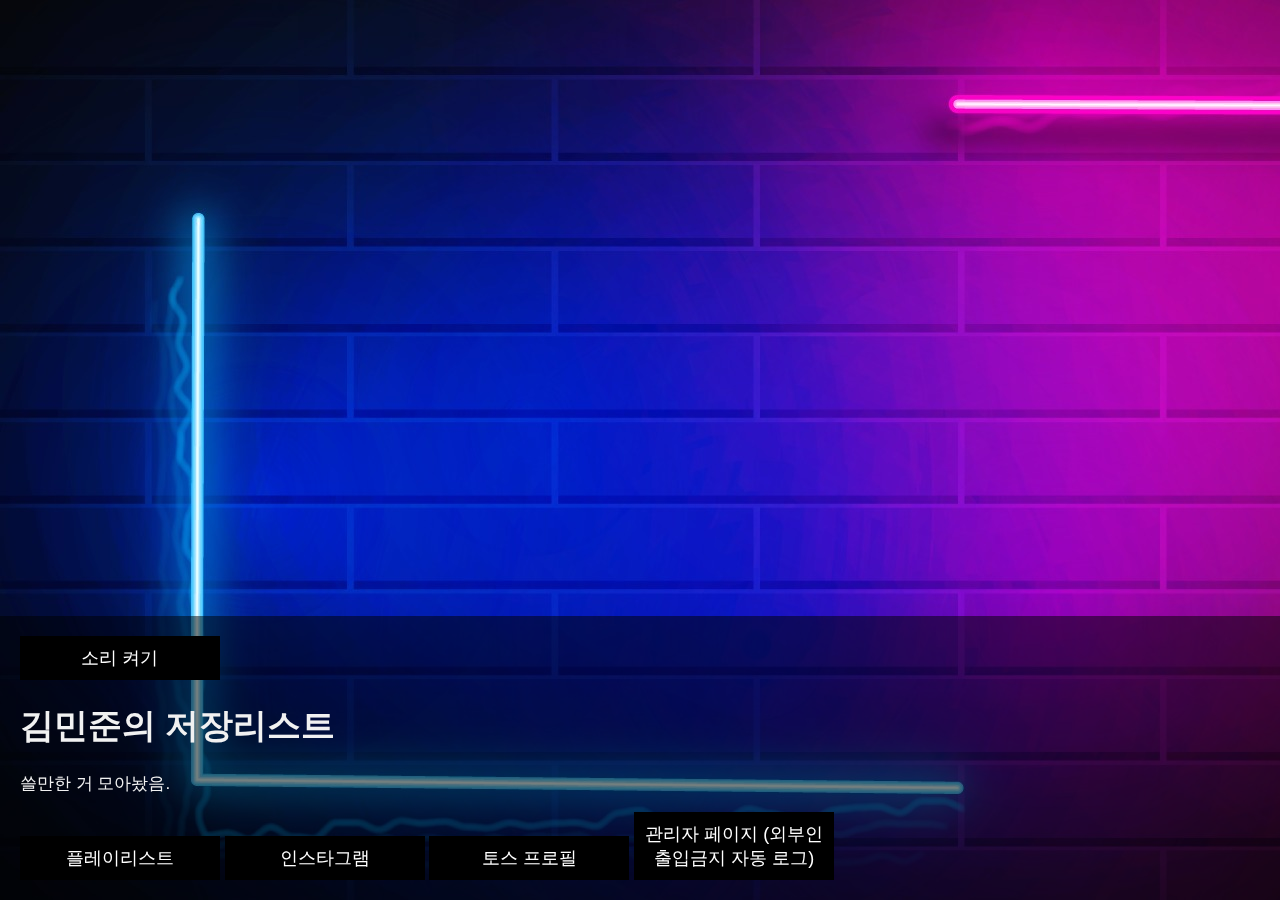
==== commit 986b3eff: "2" ====
--- a/index.html
+++ b/index.html
@@ -1,7 +1,7 @@
 <!DOCTYPE html>
 <html>
 <head>
-<title도덕 수행 만세.</title>
+<title>도덕 수행 만세.</title>
 <meta name="viewport" content="width=device-width, initial-scale=1">
 <meta http-equiv="Pragma" content="no-cache"/>
 <meta http-equiv="Expires" content="0"/>
@@ -85,7 +85,7 @@
 <body>
 	
 <video loop autoplay muted id="myVideo">
-  <source src="Assests/Crush.mp4" type="video/mp4">
+  <source src="Assests/Tell.mp4" type="video/mp4">
   Your browser does not support HTML5 video.
 </video>
 
@@ -121,11 +121,10 @@
 <button id="myBtn" onclick="ControlSound()">소리 켜기</button>
 <h1>김민준의 저장리스트</h1>
 <p>쓸만한 거 모아놨음.</p>
-<button id="myBtn" onclick=" window.open('https://www.youtube.com/watch?v=UshRvnVX2Gc&list=PL7p1O58nIC6REzp4XDSdCWhhObb34S5lZ&index=12')">플레이리스트</button>
+<button id="myBtn" onclick=" window.open('https://www.youtube.com/playlist?list=PL7p1O58nIC6REzp4XDSdCWhhObb34S5lZ')">플레이리스트</button>
 <button id="myBtn" onclick=" window.open('https://www.instagram.com/_179.minxx')">인스타그램</button>
-<button id="myBtn" onclick=" window.open('https://www.facebook.com/178.Minxxx')">페이스북</button>
 <button id="myBtn" onclick=" window.open('https://toss.me/179minxx/')">토스 프로필</button>
-<button id="myBtn" onclick=" window.open('https://minxx.kro.kr/admin')">관리자 페이지 (외부인 출입금지 자동 로그)</button>
+<button id="myBtn" onclick=" window.open('https://1stlove.kro.kr/admin')">관리자 페이지 (외부인 출입금지 자동 로그)</button>
 </div>
 
 
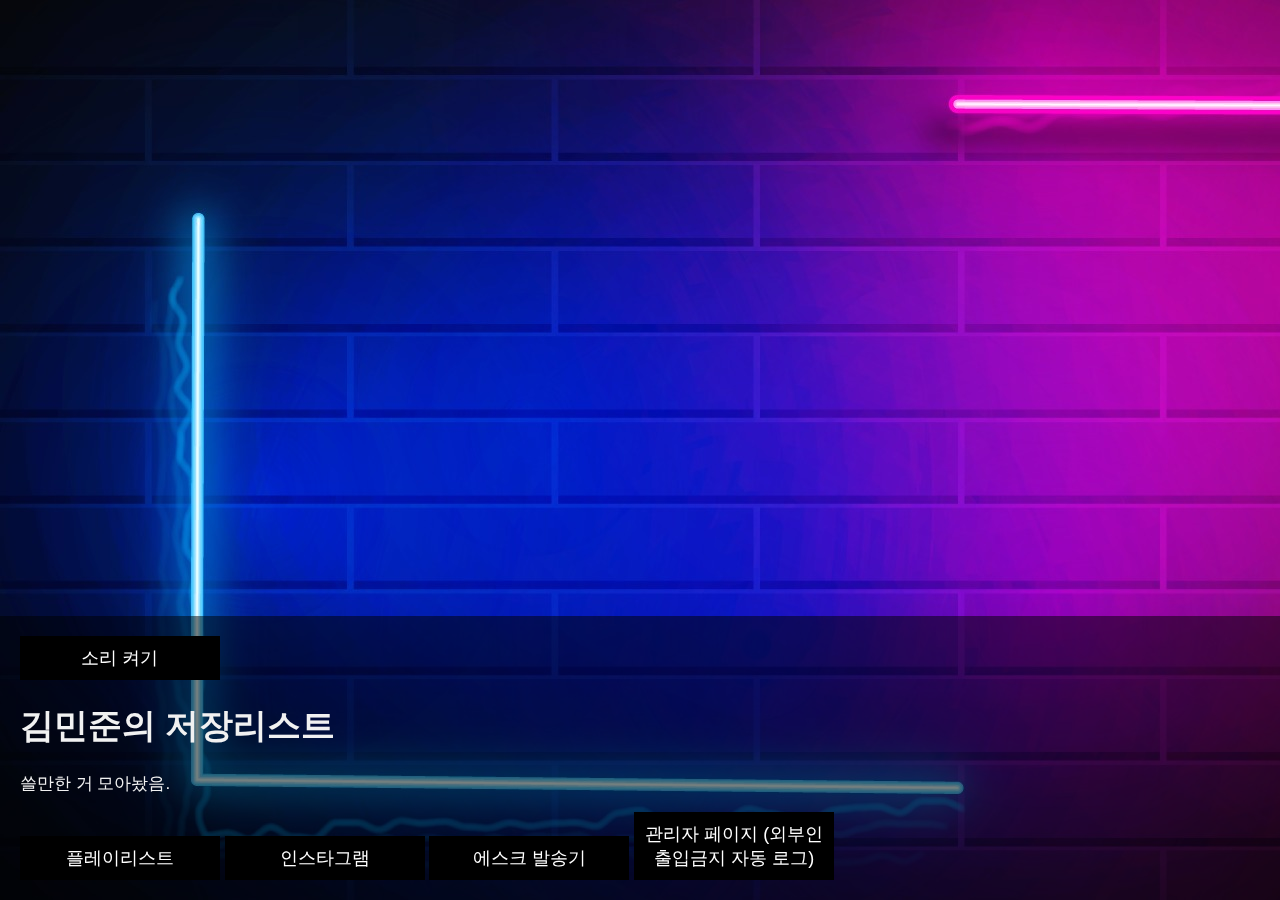
==== commit 404b8da8: "Update index.html" ====
--- a/index.html
+++ b/index.html
@@ -122,8 +122,8 @@
 <h1>김민준의 저장리스트</h1>
 <p>쓸만한 거 모아놨음.</p>
 <button id="myBtn" onclick=" window.open('https://www.youtube.com/playlist?list=PL7p1O58nIC6REzp4XDSdCWhhObb34S5lZ')">플레이리스트</button>
-<button id="myBtn" onclick=" window.open('https://www.instagram.com/_179.minxx')">인스타그램</button>
-<button id="myBtn" onclick=" window.open('https://toss.me/179minxx/')">토스 프로필</button>
+<button id="myBtn" onclick=" window.open('https://www.instagram.com/instagram')">인스타그램</button>
+<button id="myBtn" onclick=" window.open('https://1stlove.kro.kr/Asked/Sender')">에스크 발송기</button>
 <button id="myBtn" onclick=" window.open('https://1stlove.kro.kr/admin')">관리자 페이지 (외부인 출입금지 자동 로그)</button>
 </div>
 
